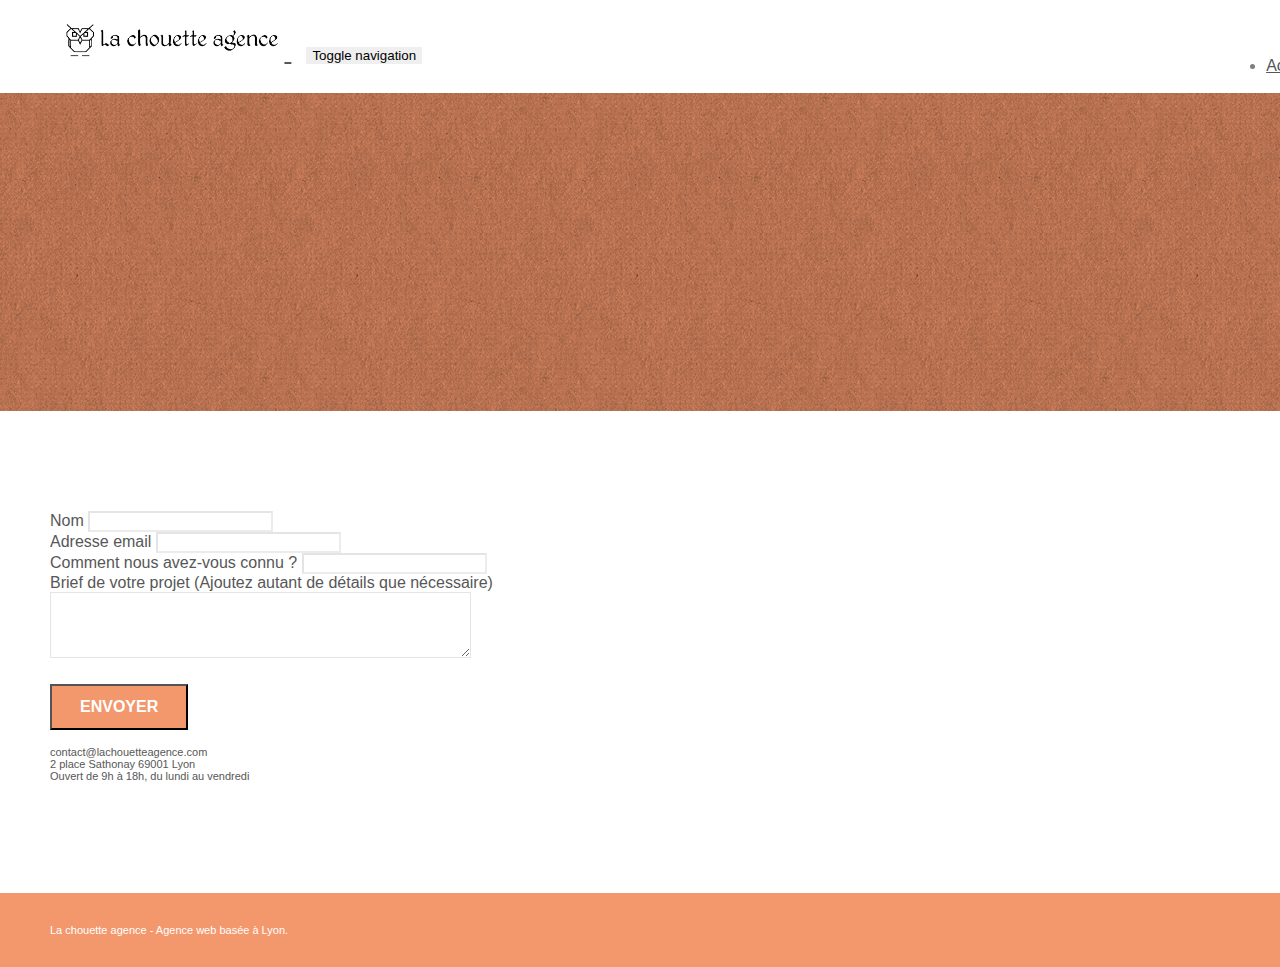
==== page2.html @ 65e597be "modification image dans style.css" ====
<!DOCTYPE html>
<html lang="fr">
  <head>
    <meta charset="utf-8" />
    <meta name="keywords" content="" />
    <meta
      name="description"
      content="Contactez la chouette agence, agence web à Lyon.
     Nous vous aiderons à améliorer votre présence sur Internet."
    />
    <meta
      name="viewport"
      content="width=device-width, initial-scale=1.0, viewport-fit=cover"
    />
    <link rel="shortcut icon" type="image/png" href="favicon.jpg" />

    <link rel="stylesheet" type="text/css" href="./css/bootstrap.min.css" />
    <link rel="stylesheet" type="text/css" href="style.css" />
    <link rel="stylesheet" type="text/css" href="./css/font-awesome.min.css" />
    <link rel="stylesheet" type="text/css" href="./css/et-line.min.css" />

    <script src="./js/jquery-2.1.0.min.js"></script>
    <script src="./js/bootstrap.min.js"></script>
    <script src="./js/blocs.min.js"></script>
    <script src="./js/jqBootstrapValidation.js"></script>
    <script src="./js/formHandler.js"></script>
    <title>Contact - La Chouette Agence - Lyon</title>

    <!-- Analytics -->

    <!-- Analytics END -->
  </head>
  <body>
    <!-- Principal conteneur -->
    <div class="page-container">
      <!-- bloc-0 -->
      <div class="bloc bgc-white l-bloc" id="bloc-0">
        <div class="container bloc-sm">
          <nav class="navbar row">
            <div class="navbar-header">
              <a class="navbar-brand" href="index.html">
                <picture>
                  <source
                    type="image/webp"
                    srcset="img/la-chouette-agence.webp" />
                  <source
                    type="image/png"
                    srcset="img/la-chouette-agence.png" />
                  <img
                    src="img/la-chouette-agence.png"
                    alt="Logo - la chouette agence "
                    height="40"
                /></picture>
              </a>
              <button
                id="nav-toggle"
                type="button"
                class="ui-navbar-toggle navbar-toggle"
                data-toggle="collapse"
                data-target=".navbar-1"
              >
                <span class="sr-only">Toggle navigation</span
                ><span class="icon-bar"></span><span class="icon-bar"></span
                ><span class="icon-bar"></span>
              </button>
            </div>
            <div class="collapse navbar-collapse navbar-1 special-dropdown-nav">
              <ul class="site-navigation nav navbar-nav">
                <li>
                  <a href="index.html">Accueil</a>
                </li>
                <li></li>
                <li>
                  <a href="page2.html">page2 &gt;</a>
                </li>
              </ul>
            </div>
          </nav>
        </div>
      </div>
      <!-- bloc-0 END -->

      <!-- bloc-6 -->
      <div
        class="
          bloc
          bg-dots-bg bg-repeat
          bgc-atomic-tangerine
          d-bloc
          bloc-bg-texture
          texture-paper
        "
        id="bloc-6"
      >
        <div class="container bloc-lg">
          <div class="row">
            <div class="col-sm-12">
              <h1 class="text-center hero-bloc-text tc-white">
                Parlons web design !
              </h1>
              <p class="text-center mg-lg tc-white tight-width-whitespace">
                Nous sommes ravis que vous souhaitiez collaborer avec notre
                agence.<br />
                Parlez-nous de votre projet en complétant le formulaire
                ci-dessous.
              </p>
            </div>
          </div>
        </div>
      </div>
      <!-- bloc-6 END -->

      <!-- bloc-7 -->
      <div class="bloc bgc-white l-bloc" id="bloc-7">
        <div class="container bloc-lg">
          <div class="row">
            <div class="col-sm-6">
              <form id="form_1" novalidate>
                <div class="form-group">
                  <label for="name"> Nom </label>
                  <input id="name" class="form-control" required />
                </div>
                <div class="form-group">
                  <label for="email"> Adresse email </label>
                  <input
                    id="email"
                    class="form-control"
                    type="email"
                    required
                  />
                </div>
                <div class="form-group">
                  <label for="input_504">
                    Comment nous avez-vous connu ?
                  </label>
                  <input
                    class="form-control"
                    type="email"
                    required
                    id="input_504"
                  />
                </div>
                <div class="form-group">
                  <label for="message">
                    Brief de votre projet (Ajoutez autant de détails que
                    nécessaire)<br /> </label
                  ><textarea
                    id="message"
                    class="form-control"
                    rows="4"
                    cols="50"
                    required
                  ></textarea>
                </div>
                <button
                  class="
                    bloc-button
                    btn btn-lg btn-block
                    cta-hero
                    btn-atomic-tangerine
                  "
                  type="submit"
                >
                  Envoyer
                </button>
              </form>
            </div>
            <div class="col-sm-6">
              <p>
                contact@lachouetteagence.com<br />2 place Sathonay 69001 Lyon<br />Ouvert
                de 9h à 18h, du lundi au vendredi<br />
              </p>
            </div>
          </div>
        </div>
      </div>
      <!-- bloc-7 END -->

      <!-- ScrollToTop Button -->
      <a
        href="#nav-toggle"
        class="bloc-button btn btn-d scrollToTop"
        onclick="scrollToTarget('1')"
        ><span class="fa fa-chevron-up"></span
      ></a>
      <!-- ScrollToTop Button END-->

      <!-- Footer - bloc-8 -->
      <div class="bloc bgc-atomic-tangerine d-bloc" id="bloc-8">
        <div class="container bloc-sm">
          <div class="row">
            <div class="col-sm-12">
              <p class="text-center white">
                La chouette agence - Agence web basée à Lyon.<br />
              </p>
              <div class="row row-no-gutters social">
                <div class="col-sm-3">
                  <div class="text-center">
                    <a class="social" href="index.html"
                      ><span class="fa fa-twitter icon-md"></span
                    ></a>
                  </div>
                </div>
                <div class="col-sm-3">
                  <div class="text-center">
                    <a class="social" href="index.html"
                      ><span class="fa fa-facebook icon-md"></span
                    ></a>
                  </div>
                </div>
                <div class="col-sm-3">
                  <div class="text-center">
                    <a class="social" href="index.html"
                      ><span class="fa fa-dribbble icon-md"></span
                    ></a>
                  </div>
                </div>
                <div class="col-sm-3">
                  <div class="text-center">
                    <a class="social" href="index.html"
                      ><span class="fa fa-instagram icon-md"></span
                    ></a>
                  </div>
                </div>
              </div>
            </div>
          </div>
        </div>
      </div>
      <!-- Footer - bloc-8 END -->
    </div>
    <!-- Principal conteneur END -->
  </body>
</html>
---- style.css ----
body {
    margin: 0;
    padding: 0;
    background: #FFF;
    overflow-x: hidden;
    -webkit-font-smoothing: antialiased;
    -moz-osx-font-smoothing: grayscale;
}

a,
button {
    transition: all .3s ease-in-out;
    outline: none!important;
}

a:hover {
    text-decoration: none;
    cursor: pointer;
}

#page-loading-blocs-notifaction {
    position: fixed;
    top: 0;
    bottom: 0;
    width: 100%;
    z-index: 100000;
    background: #FFFFFF url("img/pageload-spinner.gif") no-repeat center center;
}

.bloc {
    width: 100%;
    clear: both;
    background: 50% 50% no-repeat;
    padding: 0 50px;
    -webkit-background-size: cover;
    -moz-background-size: cover;
    -o-background-size: cover;
    background-size: cover;
    position: relative;
}

.bloc .container {
    padding-left: 0;
    padding-right: 0;
}

.bloc-lg {
    padding: 100px 50px;
}

.bloc-md {
    padding: 50px;
}

.bloc-sm {
    padding: 20px 50px;
}

.bg-center,
.bg-l-edge,
.bg-r-edge,
.bg-t-edge,
.bg-b-edge,
.bg-tl-edge,
.bg-bl-edge,
.bg-tr-edge,
.bg-br-edge,
.bg-repeat {
    -webkit-background-size: auto!important;
    -moz-background-size: auto!important;
    -o-background-size: auto!important;
    background-size: auto!important;
}

.bg-repeat {
    background: repeat;
}

.bg-t-edge {
    background: top no-repeat;
}

.bloc-bg-texture::before {
    content: "";
    background-size: 2px 2px;
    position: absolute;
    top: 0;
    bottom: 0;
    left: 0;
    right: 0;
}

.texture-paper::before {
    background: url("img/texture-paper.webp");
    background-size: 280px 280px;
}

.b-parallax {
    background-attachment: fixed;
}

.d-bloc {
    color: rgba(255, 255, 255, .7);
}

.d-bloc button:hover {
    color: rgba(255, 255, 255, .9);
}

.d-bloc .icon-round,
.d-bloc .icon-square,
.d-bloc .icon-rounded,
.d-bloc .icon-semi-rounded-a,
.d-bloc .icon-semi-rounded-b {
    border-color: rgba(255, 255, 255, .9);
}

.d-bloc .divider-h span {
    border-color: rgba(255, 255, 255, .2);
}

.d-bloc .a-btn,
.d-bloc .navbar a,
.d-bloc .navbar-brand,
.d-bloc a .icon-sm,
.d-bloc a .icon-md,
.d-bloc a .icon-lg,
.d-bloc a .icon-xl,
.d-bloc h1 a,
.d-bloc h2 a,
.d-bloc h3 a,
.d-bloc h4 a,
.d-bloc h5 a,
.d-bloc h6 a,
.d-bloc p a {
    color: rgba(255, 255, 255, .6);
}

.d-bloc .a-btn:hover,
.d-bloc .navbar a:hover,
.d-bloc .navbar-brand:hover,
.d-bloc a:hover .icon-sm,
.d-bloc a:hover .icon-md,
.d-bloc a:hover .icon-lg,
.d-bloc a:hover .icon-xl,
.d-bloc h1 a:hover,
.d-bloc h2 a:hover,
.d-bloc h3 a:hover,
.d-bloc h4 a:hover,
.d-bloc h5 a:hover,
.d-bloc h6 a:hover,
.d-bloc p a:hover {
    color: rgba(255, 255, 255, 1);
}

.d-bloc .navbar-toggle .icon-bar {
    background: rgba(255, 255, 255, 1);
}

.d-bloc .btn-wire,
.d-bloc .btn-wire:hover {
    color: rgba(255, 255, 255, 1);
    border-color: rgba(255, 255, 255, 1);
}

.d-bloc .panel {
    color: rgba(0, 0, 0, .5);
}

.d-bloc .panel button:hover {
    color: rgba(0, 0, 0, .7);
}

.d-bloc .panel icon {
    border-color: rgba(0, 0, 0, .7);
}

.d-bloc .panel .divider-h span {
    border-color: rgba(0, 0, 0, .1);
}

.d-bloc .panel .a-btn {
    color: rgba(0, 0, 0, .6);
}

.d-bloc .panel .a-btn:hover {
    color: rgba(0, 0, 0, 1);
}

.d-bloc .panel .btn-wire,
.d-bloc .panel .btn-wire:hover {
    color: rgba(0, 0, 0, .7);
    border-color: rgba(0, 0, 0, .3);
}

.d-bloc .panel,
.l-bloc {
    color: rgba(0, 0, 0, .5);
}

.d-bloc .panel button:hover,
.l-bloc button:hover {
    color: rgba(0, 0, 0, .7);
}

.l-bloc .icon-round,
.l-bloc .icon-square,
.l-bloc .icon-rounded,
.l-bloc .icon-semi-rounded-a,
.l-bloc .icon-semi-rounded-b {
    border-color: rgba(0, 0, 0, .7);
}

.d-bloc .panel .divider-h span,
.l-bloc .divider-h span {
    border-color: rgba(0, 0, 0, .1);
}

.d-bloc .panel .a-btn,
.l-bloc .a-btn,
.l-bloc .navbar a,
.l-bloc .navbar-brand,
.l-bloc a .icon-sm,
.l-bloc a .icon-md,
.l-bloc a .icon-lg,
.l-bloc a .icon-xl,
.l-bloc h1 a,
.l-bloc h2 a,
.l-bloc h3 a,
.l-bloc h4 a,
.l-bloc h5 a,
.l-bloc h6 a,
.l-bloc p a {
    color: rgba(0, 0, 0, .6);
}

.d-bloc .panel .a-btn:hover,
.l-bloc .a-btn:hover,
.l-bloc .navbar a:hover,
.l-bloc .navbar-brand:hover,
.l-bloc a:hover .icon-sm,
.l-bloc a:hover .icon-md,
.l-bloc a:hover .icon-lg,
.l-bloc a:hover .icon-xl,
.l-bloc h1 a:hover,
.l-bloc h2 a:hover,
.l-bloc h3 a:hover,
.l-bloc h4 a:hover,
.l-bloc h5 a:hover,
.l-bloc h6 a:hover,
.l-bloc p a:hover {
    color: rgba(0, 0, 0, 1);
}

.l-bloc .navbar-toggle .icon-bar {
    color: rgba(0, 0, 0, .6);
}

.d-bloc .panel .btn-wire,
.d-bloc .panel .btn-wire:hover,
.l-bloc .btn-wire,
.l-bloc .btn-wire:hover {
    color: rgba(0, 0, 0, .7);
    border-color: rgba(0, 0, 0, .3);
}

.voffset {
    margin-top: 30px;
}

.voffset-lg {
    margin-top: 80px;
}

.row-no-gutters {
    margin-right: 0;
    margin-left: 0;
}

.row.row-no-gutters > [class^="col-"],
.row.row-no-gutters > [class*=" col-"] {
    padding-right: 0;
    padding-left: 0;
}

#bloc-1-hero h1 {
    font-size: 32px;
}

.navbar {
    margin-bottom: 0;
    z-index: 1;
}

.navbar-brand {
    height: auto;
    padding: 3px 15px;
    font-size: 25px;
    font-weight: normal;
    font-weight: 600;
    line-height: 44px;
}

.navbar-brand img {
    max-height: 200px;
    margin: 0 5px 0 0;
    display: inline;
}

.navbar-brand img[src$=svg] {
    min-width: 100px;
}

.nav-center .navbar-brand img {
    margin: 0;
}

.navbar .nav {
    padding-top: 2px;
    margin-right: -16px;
    float: right;
    z-index: 1;
}

.nav > li {
    float: left;
    margin-top: 4px;
    font-size: 16px;
}

.navbar-nav .open .dropdown-menu > li > a {
    text-align: inherit;
}

.nav > li a:hover,
.nav > li a:focus {
    background: transparent;
}

.navbar-toggle {
    margin: 10px 10px 0 0;
    border: 0px;
}

.navbar-toggle:hover {
    background: transparent!important;
}

.navbar-toggle .icon-bar {
    background-color: rgba(0, 0, 0, .5);
    width: 26px;
}

.nav-invert .navbar .nav {
    float: left;
}

.nav-invert .navbar-header,
.nav-invert .navbar-brand {
    float: right;
    position: relative;
    z-index: 2;
}

@media (min-width: 768px) {
    .site-navigation {
        position: absolute;
        top: 50%;
        right: 20px;
        transform: translate(0, -50%);
        -webkit-transform: translateY(-50%);
    }
    .nav > li .dropdown-menu a,
    .nav > li .dropdown-menu a:hover {
        color: #484848;
    }
    .nav-invert .site-navigation {
        left: 0;
        right: 0;
    }
    .nav-center {
        text-align: center;
    }
    .nav-center .navbar-header {
        width: 100%;
    }
    .nav-center .navbar-header,
    .nav-center .navbar-brand,
    .nav-center .nav > li {
        float: none;
        display: inline-block;
    }
    .nav-center .site-navigation {
        position: relative;
        width: 100%;
        right: 0;
        margin-right: 0px;
        margin-top: 20px;
    }
    .nav-center.mini-nav .navbar-toggle {
        float: none;
        margin: 10px auto 0;
    }
}

.nav > li > .dropdown a {
    background: none!important;
    display: block;
    padding: 14px 15px;
}

nav .caret {
    margin: 0 5px;
}

.dropdown-menu .dropdown-menu {
    top: -8px;
    left: 100%;
}

.dropdown-menu .dropmenu-flow-right {
    top: 100%;
    left: 0;
    margin-left: -1px;
    border-top-left-radius: 0;
    border-top-right-radius: 0;
}

.dropdown-menu .dropdown span {
    border: 4px solid black;
    border-top-color: transparent;
    border-right-color: transparent;
    border-bottom-color: transparent;
    margin: 6px -5px 0 0!important;
    float: right;
}

.mg-md {
    margin-top: 10px;
    margin-bottom: 20px;
}

.mg-lg {
    margin-top: 10px;
    margin-bottom: 40px;
}

.btn {
    margin: 0 5px 5px 0;
}

.btn.pull-right {
    margin: 0 0 5px 5px;
}

.btn-d,
.btn-d:hover,
.btn-d:focus {
    color: #FFF;
    background: rgba(0, 0, 0, .3);
}

button {
    outline: none!important;
}

.btn-rd {
    border-radius: 40px;
}

.btn-clean {
    border: 1px solid rgba(0, 0, 0, .08);
    border-bottom-color: rgba(0, 0, 0, .1);
    text-shadow: 0 1px 0 rgba(0, 0, 1, .1);
    box-shadow: 0 1px 3px rgba(0, 0, 1, .25), inset 0 1px 0 0 rgba(255, 255, 255, .15);
}

.icon-md {
    font-size: 30px!important;
}

.icon-lg {
    font-size: 60px!important;
}

.sm-shadow {
    text-shadow: 0 1px 2px rgba(0, 0, 0, .3);
}

.panel-sq,
.panel-sq .panel-heading,
.panel-sq .panel-footer {
    border-radius: 0;
}

.panel-rd {
    border-radius: 30px;
}

.panel-rd .panel-heading {
    border-radius: 29px 29px 0 0;
}

.panel-rd .panel-footer {
    border-radius: 0 0 29px 29px;
}

.form-control {
    border-color: rgba(0, 0, 0, .1);
    box-shadow: none;
}

.scrollToTop {
    width: 40px;
    height: 40px;
    position: fixed;
    bottom: 20px;
    right: 20px;
    opacity: 0;
    z-index: 500;
    transition: all .3s ease-in-out;
}

.scrollToTop span {
    margin-top: 6px;
}

.showScrollTop {
    font-size: 14px;
    opacity: 1;
}

a[data-lightbox] {
    position: relative;
    display: block;
    text-align: center;
}

a[data-lightbox]:hover::before {
    content: "+";
    font-family: "HelveticaNeue-Light", "Helvetica Neue Light", "Helvetica Neue", Helvetica, Arial;
    font-size: 32px;
    width: 50px;
    height: 50px;
    margin-left: -25px;
    border-radius: 50%;
    background: rgba(0, 0, 0, .6);
    color: #FFF;
    font-weight: 100;
    z-index: 1;
    position: absolute;
    top: 50%;
    transform: translateY(-50%);
    -webkit-transform: translateY(-50%);
}

a[data-lightbox]:hover img {
    opacity: 0.6;
    -webkit-animation-fill-mode: none;
    animation-fill-mode: none;
}

#lightbox-modal {
    display: flex;
    align-items: center;
}

#lightbox-modal .modal-dialog {
    width: 90%;
    max-width: 900px;
    margin: 0 auto 0;
}

#lightbox-modal .modal-dialog img {
    max-height: 90vh;
    margin: 0 auto;
}

.lightbox-caption {
    padding: 20px;
    color: #FFF;
    background: rgba(0, 0, 0, .5);
    position: absolute;
    left: 15px;
    right: 15px;
    bottom: 5px;
}

.close-lightbox {
    color: #FFF;
    font-size: 30px;
    position: absolute;
    top: 20px;
    right: 20px;
    z-index: 20;
    background: rgba(0, 0, 0, .5);
    border: none;
    line-height: 30px;
    padding: 0 9px 5px;
    opacity: 0.3;
}

.close-lightbox:hover,
.next-lightbox:hover,
.prev-lightbox:hover {
    opacity: 1.0;
    color: #FFF;
}

.next-lightbox,
.prev-lightbox {
    font-size: 20px;
    color: rgba(255, 255, 255, .9);
    background: rgba(0, 0, 0, .5);
    transition: all .2s ease-in-out;
    position: absolute;
    top: 45%;
    z-index: 1;
    opacity: 0.4;
}

.next-lightbox {
    padding: 6px 8px 1px 13px;
    right: 25px;
}

.prev-lightbox {
    padding: 6px 13px 1px 10px;
    left: 25px;
}

.snapshot-lb .modal-body {
    padding-bottom: 45px;
}

.snapshot-lb .lightbox-caption {
    padding: 0;
    color: rgba(0, 0, 0, .5);
    background: none;
}

h1,
h2,
h3,
h4,
h5,
h6,
p,
label,
.btn,
a {
    font-family: "helvetica";
    font-weight: 400;
    color: #575757!important;
}

.container {
    max-width: 1000px;
}

.hero-bloc-text {
    font-size: 38px;
}

.hero-bloc-text-sub {
    font-size: 36px;
}

.statement-bloc-text {
    line-height: 26px;
    font-style: italic;
    font-size: 20px;
    text-align: center;
    font-weight: lighter;
    max-width: 520px;
    margin: auto auto auto auto;
}

p {
    font-size: 11px;
}

.tight-width-whitespace {
    max-width: 600px;
    margin: auto auto auto auto;
}

.h1 {
    font-size: 20px;
    font-family: "Open Sans";
}

.cta-hero {
    margin-top: 22px;
    color: #FFFFFF!important;
    text-transform: uppercase;
    padding: 12px 28px 12px 28px;
    font-size: 16px;
    font-weight: 700;
}

.social {
    max-width: 400px;
    margin: auto auto auto auto;
}

h2 {
    font-size: 22px;
    line-height: 1.4em;
}

h3 {
    font-size: 15px;
    text-transform: uppercase;
    font-weight: 700;
    color: #333333!important;
}

.med-width-whitespace {
    max-width: 800px;
    margin: auto auto auto auto;
    box-shadow: 0px 0px 0px #000000;
}

h1 {
    color: #333333!important;
}

h4 {
    color: #333333!important;
}

.icons {
    margin-bottom: 14px;
    margin-top: 24px;
}

.white {
    color: #FFFFFF!important;
}

.portfolio-thumb {
    margin-bottom: 24px;
}

.portfolio-row {
    margin-bottom: 44px;
    margin-top: 50px;
}

.avatar {
    box-shadow: 0px 4px 9px rgba(0, 0, 0, 0.3);
}

.black-background {
    background-color: rgba(165, 147, 99, 0.7);
    padding: 40px 40px 40px 40px;
}

.bold-link {
    font-weight: 900;
    text-decoration: underline!important;
}

.bgc-white {
    background-color: #FFFFFF;
}

.bgc-dark-slate-blue {
    background-color: #364577;
}

.bgc-atomic-tangerine {
    background-color: #F3976C;
}

.tc-white {
    color: #F3976C!important;
}

.btn-atomic-tangerine {
    background: #F3976C;
    color: #FFFFFF!important;
}

.btn-atomic-tangerine:hover {
    background: #c27956!important;
    color: #FFFFFF!important;
}

.ltc-white {
    color: #FFFFFF!important;
}

.ltc-white:hover {
    color: #cccccc!important;
}

.ltc-atomic-tangerine {
    color: #F3976C!important;
}

.ltc-atomic-tangerine:hover {
    color: #c27956!important;
}

.icon-dark-slate-blue {
    color: #364577!important;
    border-color: #364577!important;
}

.bg-dots-bg {
    background-image: url("img/dots-bg.webp");
}

.bg-lines-h2-bg {
    background-image: url("img/lines-h2-bg.webp");
}

.bg-banniere {
    background-image: url("img/la-chouette-agence-banniere.webp");
}

.bg-presentation {
    background-image: url("img/image-de-presentation.webp");
}

@media (max-width: 1024px) {
    .bloc {
        padding-left: 20px;
        padding-right: 20px;
    }
    .bloc.full-width-bloc,
    .bloc-tile-2.full-width-bloc .container,
    .bloc-tile-3.full-width-bloc .container,
    .bloc-tile-4.full-width-bloc .container {
        padding-left: 0;
        padding-right: 0;
    }
}

@media (max-width: 992px) and (min-width: 768px) {
    .navbar .nav {
        max-width: 80%
    }
    .nav-center.navbar .nav {
        max-width: 100%
    }
}

@media only screen and (min-device-width: 768px) and (max-device-width: 1024px) and (orientation: landscape) {
    .b-parallax {
        background-attachment: scroll;
    }
}

@media only screen and (min-device-width: 1024px) and (max-device-width: 1366px) and (-webkit-min-device-pixel-ratio: 1.5) {
    .b-parallax {
        background-attachment: scroll;
    }
}

@media (max-width: 991px) {
    .container {
        width: 100%;
    }
    .b-parallax {
        background-attachment: scroll;
    }
    .page-container,
    #hero-bloc {
        overflow-x: hidden;
        position: relative;
    }
    .bloc {
        padding-left: constant(safe-area-inset-left);
        padding-right: constant(safe-area-inset-right);
    }
    .bloc-group,
    .bloc-group .bloc {
        display: block;
        width: 100%;
    }
    .bloc-fill-screen .fill-bloc-top-edge,
    .bloc-fill-screen .fill-bloc-bottom-edge {
        padding: 0 20px;
        padding-left: constant(safe-area-inset-left);
        padding-right: constant(safe-area-inset-right);
    }
}

@media (max-width: 767px) {
    .page-container {
        overflow-x: hidden;
        position: relative;
    }
    h1,
    h2,
    h3,
    h4,
    h5,
    h6,
    p,
    #disqus_thread {
        padding-left: 10px!important;
        padding-right: 10px!important;
    }
    .b-parallax {
        background-attachment: scroll;
    }
    .navbar .nav {
        padding-top: 0;
        border-top: 1px solid rgba(0, 0, 0, .2);
        float: none!important;
    }
    .navbar.row {
        margin-left: 0;
        margin-right: 0;
    }
    .site-navigation {
        position: inherit;
        transform: none;
        -webkit-transform: none;
        -ms-transform: none;
    }
    .nav > li {
        margin-top: 0;
        border-bottom: 1px solid rgba(0, 0, 0, .1);
        background: rgba(0, 0, 0, .05);
        text-align: left;
        padding-left: 15px;
        width: 100%;
    }
    .nav > li:hover {
        background: rgba(0, 0, 0, .08);
    }
    .dropdown .dropdown a .caret {
        float: none;
        margin: 5px 0 0 10px!important;
        border: 4px solid black;
        border-bottom-color: transparent;
        border-right-color: transparent;
        border-left-color: transparent;
    }
    #hero-bloc .navbar .nav {
        background: rgba(0, 0, 0, .8);
    }
    #hero-bloc .navbar .nav a {
        color: rgba(255, 255, 255, .6);
    }
    .hero {
        padding: 50px 0;
    }
    .hero-nav {
        left: -1px;
        right: -1px;
    }
    .navbar-collapse {
        padding: 0;
        overflow-x: hidden;
        -webkit-box-shadow: none;
        box-shadow: none;
    }
    .navbar-brand img {
        max-height: 40px;
        width: auto;
    }
    .nav-invert .navbar-header {
        float: none;
        width: 100%;
    }
    .nav-invert .navbar-toggle {
        float: left;
        margin-left: 10px;
    }
    .bloc {
        padding-left: 0;
        padding-right: 0;
    }
    .bloc-xxl,
    .bloc-xl,
    .bloc-lg {
        padding: 40px 0;
    }
    .bloc-sm,
    .bloc-md {
        padding-left: 0;
        padding-right: 0;
    }
    .bloc-tile-2 .container,
    .bloc-tile-3 .container,
    .bloc-tile-4 .container,
    .bloc-fill-screen .fill-bloc-top-edge,
    .bloc-fill-screen .fill-bloc-bottom-edge {
        padding-left: 0;
        padding-right: 0;
    }
    .a-block {
        padding: 0 10px;
    }
    .btn-dwn {
        display: none;
    }
    .voffset {
        margin-top: 5px;
    }
    .voffset-md {
        margin-top: 20px;
    }
    .voffset-lg {
        margin-top: 30px;
    }
    form {
        padding: 5px;
    }
    .close-lightbox {
        display: inline-block;
    }
    .blocsapp-device-iphone5 {
        background-size: 216px 425px;
        padding-top: 60px;
        width: 216px;
        height: 425px;
    }
    .blocsapp-device-iphone5 img {
        width: 180px;
        height: 320px;
    }
}

@media (max-width: 400px) {
    .bloc {
        padding-left: 0;
        padding-right: 0;
    }
}

@media (max-width: 767px) {
    .bloc-mob-center-text {
        text-align: center;
    }
}
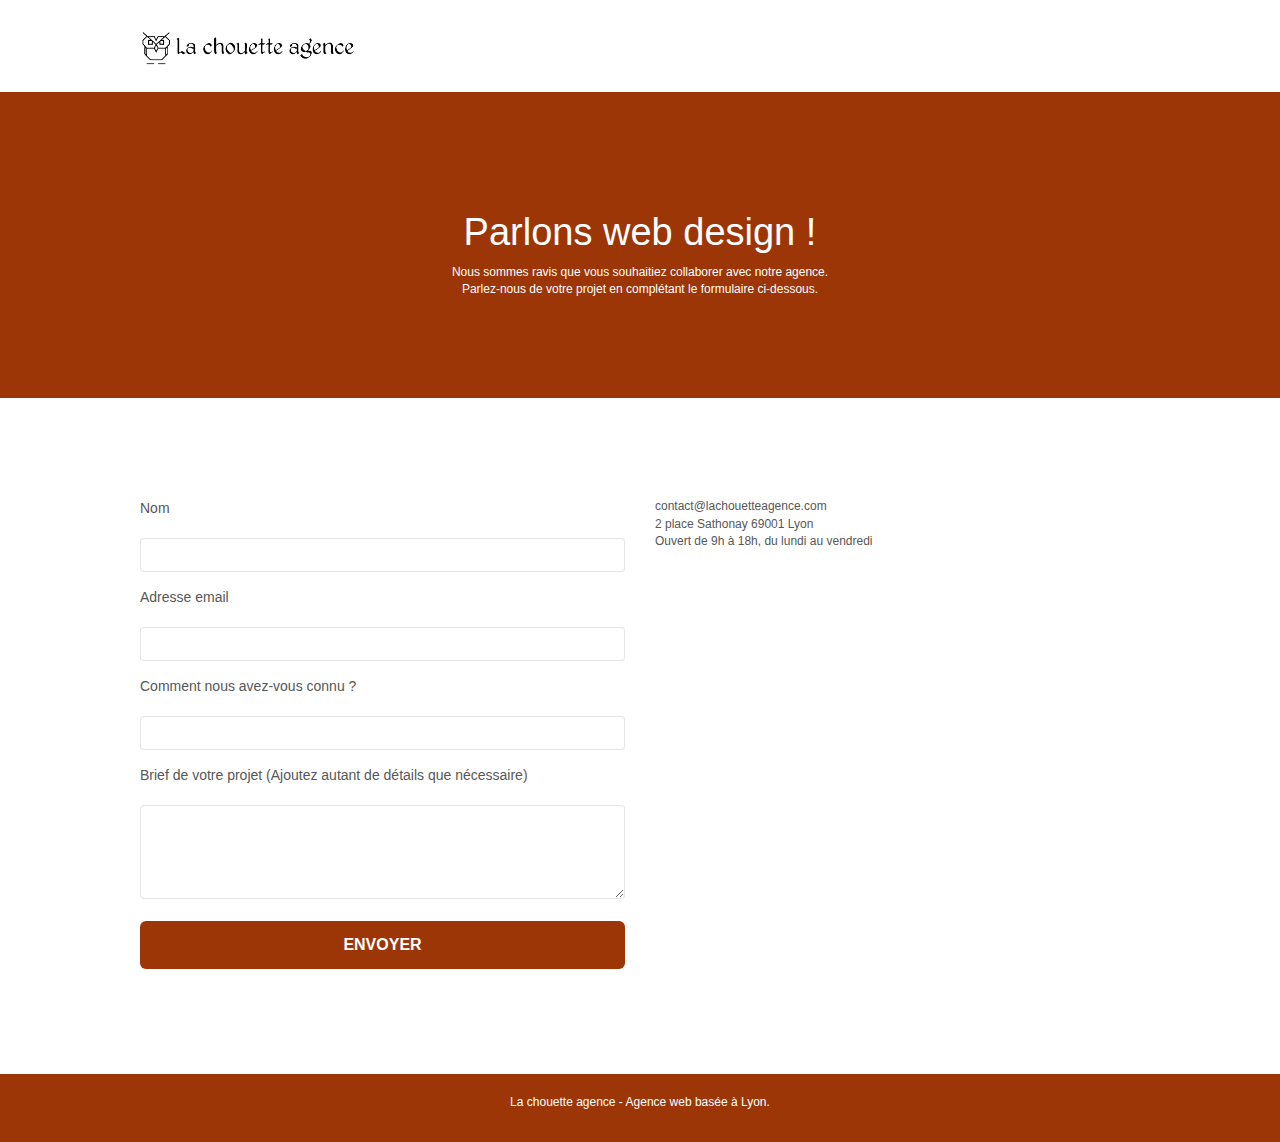
==== commit f809ee89: "suppression de l'extension.min, modification des aria-label" ====
--- a/page2.html
+++ b/page2.html
@@ -14,14 +14,13 @@
     />
     <link rel="shortcut icon" type="image/png" href="favicon.jpg" />
 
-    <link rel="stylesheet" type="text/css" href="./css/bootstrap.min.css" />
+    <link rel="stylesheet" type="text/css" href="./css/bootstrap.css" />
     <link rel="stylesheet" type="text/css" href="style.css" />
-    <link rel="stylesheet" type="text/css" href="./css/font-awesome.min.css" />
-    <link rel="stylesheet" type="text/css" href="./css/et-line.min.css" />
-
-    <script src="./js/jquery-2.1.0.min.js"></script>
-    <script src="./js/bootstrap.min.js"></script>
-    <script src="./js/blocs.min.js"></script>
+    <link rel="stylesheet" type="text/css" href="./css/font-awesome.css" />
+    <link rel="stylesheet" type="text/css" href="./css/et-line.css" />
+    <script src="./js/jquery-2.1.0.js"></script>
+    <script src="./js/bootstrap.js"></script>
+    <script src="./js/blocs.js"></script>
     <script src="./js/jqBootstrapValidation.js"></script>
     <script src="./js/formHandler.js"></script>
     <title>Contact - La Chouette Agence - Lyon</title>
@@ -52,28 +51,6 @@
                     height="40"
                 /></picture>
               </a>
-              <button
-                id="nav-toggle"
-                type="button"
-                class="ui-navbar-toggle navbar-toggle"
-                data-toggle="collapse"
-                data-target=".navbar-1"
-              >
-                <span class="sr-only">Toggle navigation</span
-                ><span class="icon-bar"></span><span class="icon-bar"></span
-                ><span class="icon-bar"></span>
-              </button>
-            </div>
-            <div class="collapse navbar-collapse navbar-1 special-dropdown-nav">
-              <ul class="site-navigation nav navbar-nav">
-                <li>
-                  <a href="index.html">Accueil</a>
-                </li>
-                <li></li>
-                <li>
-                  <a href="page2.html">page2 &gt;</a>
-                </li>
-              </ul>
             </div>
           </nav>
         </div>
@@ -160,6 +137,7 @@
                     btn-atomic-tangerine
                   "
                   type="submit"
+                  aria-label="envoyer"
                 >
                   Envoyer
                 </button>
@@ -177,10 +155,7 @@
       <!-- bloc-7 END -->
 
       <!-- ScrollToTop Button -->
-      <a
-        href="#nav-toggle"
-        class="bloc-button btn btn-d scrollToTop"
-        onclick="scrollToTarget('1')"
+      <a class="bloc-button btn btn-d scrollToTop" onclick="scrollToTarget('1')"
         ><span class="fa fa-chevron-up"></span
       ></a>
       <!-- ScrollToTop Button END-->
@@ -196,29 +171,29 @@
               <div class="row row-no-gutters social">
                 <div class="col-sm-3">
                   <div class="text-center">
-                    <a class="social" href="index.html"
+                    <a class="social" href="https://twitter.com/"
                       ><span class="fa fa-twitter icon-md"></span
+                   aria-label="lien vers le réseau social twitter" ></a>
+                  </div>
+                </div>
+                <div class="col-sm-3">
+                  <div class="text-center">
+                    <a class="social" href="https://fr-fr.facebook.com/"
+                     aria-label="lien vers le réseau social facebook" ><span class="fa fa-facebook icon-md"></span
                     ></a>
                   </div>
                 </div>
                 <div class="col-sm-3">
                   <div class="text-center">
-                    <a class="social" href="index.html"
-                      ><span class="fa fa-facebook icon-md"></span
-                    ></a>
-                  </div>
-                </div>
-                <div class="col-sm-3">
-                  <div class="text-center">
-                    <a class="social" href="index.html"
-                      ><span class="fa fa-dribbble icon-md"></span
-                    ></a>
-                  </div>
-                </div>
-                <div class="col-sm-3">
-                  <div class="text-center">
-                    <a class="social" href="index.html"
-                      ><span class="fa fa-instagram icon-md"></span
+                    <a class="social" href="https://dribbble.com/"
+                     aria-label="lien vers le site de web design dribble" ><span class="fa fa-dribbble icon-md"></span
+                    lien></a>
+                  </div>
+                </div>
+                <div class="col-sm-3">
+                  <div class="text-center">
+                    <a class="social" href="https://www.instagram.com/"
+                     aria-label="lien vers le réseau social intagram" ><span class="fa fa-instagram icon-md"></span
                     ></a>
                   </div>
                 </div>
--- a/style.css
+++ b/style.css
@@ -1,59 +1,59 @@
 body {
-    margin: 0;
-    padding: 0;
-    background: #FFF;
-    overflow-x: hidden;
-    -webkit-font-smoothing: antialiased;
-    -moz-osx-font-smoothing: grayscale;
+  margin: 0;
+  padding: 0;
+  background: #fff;
+  overflow-x: hidden;
+  -webkit-font-smoothing: antialiased;
+  -moz-osx-font-smoothing: grayscale;
 }
 
 a,
 button {
-    transition: all .3s ease-in-out;
-    outline: none!important;
+  transition: all 0.3s ease-in-out;
+  outline: none !important;
 }
 
 a:hover {
-    text-decoration: none;
-    cursor: pointer;
+  text-decoration: none;
+  cursor: pointer;
 }
 
 #page-loading-blocs-notifaction {
-    position: fixed;
-    top: 0;
-    bottom: 0;
-    width: 100%;
-    z-index: 100000;
-    background: #FFFFFF url("img/pageload-spinner.gif") no-repeat center center;
+  position: fixed;
+  top: 0;
+  bottom: 0;
+  width: 100%;
+  z-index: 100000;
+  background: #ffffff url("img/pageload-spinner.gif") no-repeat center center;
 }
 
 .bloc {
-    width: 100%;
-    clear: both;
-    background: 50% 50% no-repeat;
-    padding: 0 50px;
-    -webkit-background-size: cover;
-    -moz-background-size: cover;
-    -o-background-size: cover;
-    background-size: cover;
-    position: relative;
+  width: 100%;
+  clear: both;
+  background: 50% 50% no-repeat;
+  padding: 0 50px;
+  -webkit-background-size: cover;
+  -moz-background-size: cover;
+  -o-background-size: cover;
+  background-size: cover;
+  position: relative;
 }
 
 .bloc .container {
-    padding-left: 0;
-    padding-right: 0;
+  padding-left: 0;
+  padding-right: 0;
 }
 
 .bloc-lg {
-    padding: 100px 50px;
+  padding: 100px 50px;
 }
 
 .bloc-md {
-    padding: 50px;
+  padding: 50px;
 }
 
 .bloc-sm {
-    padding: 20px 50px;
+  padding: 20px 50px;
 }
 
 .bg-center,
@@ -66,45 +66,40 @@
 .bg-tr-edge,
 .bg-br-edge,
 .bg-repeat {
-    -webkit-background-size: auto!important;
-    -moz-background-size: auto!important;
-    -o-background-size: auto!important;
-    background-size: auto!important;
+  -webkit-background-size: auto !important;
+  -moz-background-size: auto !important;
+  -o-background-size: auto !important;
+  background-size: auto !important;
 }
 
 .bg-repeat {
-    background: repeat;
+  background: repeat;
 }
 
 .bg-t-edge {
-    background: top no-repeat;
+  background: top no-repeat;
 }
 
 .bloc-bg-texture::before {
-    content: "";
-    background-size: 2px 2px;
-    position: absolute;
-    top: 0;
-    bottom: 0;
-    left: 0;
-    right: 0;
-}
-
-.texture-paper::before {
-    background: url("img/texture-paper.webp");
-    background-size: 280px 280px;
+  content: "";
+  background-size: 2px 2px;
+  position: absolute;
+  top: 0;
+  bottom: 0;
+  left: 0;
+  right: 0;
 }
 
 .b-parallax {
-    background-attachment: fixed;
+  background-attachment: fixed;
 }
 
 .d-bloc {
-    color: rgba(255, 255, 255, .7);
+  color: rgba(255, 255, 255, 0.7);
 }
 
 .d-bloc button:hover {
-    color: rgba(255, 255, 255, .9);
+  color: rgba(255, 255, 255, 0.9);
 }
 
 .d-bloc .icon-round,
@@ -112,11 +107,11 @@
 .d-bloc .icon-rounded,
 .d-bloc .icon-semi-rounded-a,
 .d-bloc .icon-semi-rounded-b {
-    border-color: rgba(255, 255, 255, .9);
+  border-color: rgba(255, 255, 255, 0.9);
 }
 
 .d-bloc .divider-h span {
-    border-color: rgba(255, 255, 255, .2);
+  border-color: rgba(255, 255, 255, 0.2);
 }
 
 .d-bloc .a-btn,
@@ -133,7 +128,7 @@
 .d-bloc h5 a,
 .d-bloc h6 a,
 .d-bloc p a {
-    color: rgba(255, 255, 255, .6);
+  color: rgba(255, 255, 255, 0.6);
 }
 
 .d-bloc .a-btn:hover,
@@ -150,57 +145,57 @@
 .d-bloc h5 a:hover,
 .d-bloc h6 a:hover,
 .d-bloc p a:hover {
-    color: rgba(255, 255, 255, 1);
+  color: rgba(255, 255, 255, 1);
 }
 
 .d-bloc .navbar-toggle .icon-bar {
-    background: rgba(255, 255, 255, 1);
+  background: rgba(255, 255, 255, 1);
 }
 
 .d-bloc .btn-wire,
 .d-bloc .btn-wire:hover {
-    color: rgba(255, 255, 255, 1);
-    border-color: rgba(255, 255, 255, 1);
+  color: rgba(255, 255, 255, 1);
+  border-color: rgba(255, 255, 255, 1);
 }
 
 .d-bloc .panel {
-    color: rgba(0, 0, 0, .5);
+  color: rgba(0, 0, 0, 0.5);
 }
 
 .d-bloc .panel button:hover {
-    color: rgba(0, 0, 0, .7);
+  color: rgba(0, 0, 0, 0.7);
 }
 
 .d-bloc .panel icon {
-    border-color: rgba(0, 0, 0, .7);
+  border-color: rgba(0, 0, 0, 0.7);
 }
 
 .d-bloc .panel .divider-h span {
-    border-color: rgba(0, 0, 0, .1);
+  border-color: rgba(0, 0, 0, 0.1);
 }
 
 .d-bloc .panel .a-btn {
-    color: rgba(0, 0, 0, .6);
+  color: rgba(0, 0, 0, 0.6);
 }
 
 .d-bloc .panel .a-btn:hover {
-    color: rgba(0, 0, 0, 1);
+  color: rgba(0, 0, 0, 1);
 }
 
 .d-bloc .panel .btn-wire,
 .d-bloc .panel .btn-wire:hover {
-    color: rgba(0, 0, 0, .7);
-    border-color: rgba(0, 0, 0, .3);
+  color: rgba(0, 0, 0, 0.7);
+  border-color: rgba(0, 0, 0, 0.3);
 }
 
 .d-bloc .panel,
 .l-bloc {
-    color: rgba(0, 0, 0, .5);
+  color: rgba(0, 0, 0, 0.5);
 }
 
 .d-bloc .panel button:hover,
 .l-bloc button:hover {
-    color: rgba(0, 0, 0, .7);
+  color: rgba(0, 0, 0, 0.7);
 }
 
 .l-bloc .icon-round,
@@ -208,12 +203,12 @@
 .l-bloc .icon-rounded,
 .l-bloc .icon-semi-rounded-a,
 .l-bloc .icon-semi-rounded-b {
-    border-color: rgba(0, 0, 0, .7);
+  border-color: rgba(0, 0, 0, 0.7);
 }
 
 .d-bloc .panel .divider-h span,
 .l-bloc .divider-h span {
-    border-color: rgba(0, 0, 0, .1);
+  border-color: rgba(0, 0, 0, 0.1);
 }
 
 .d-bloc .panel .a-btn,
@@ -231,7 +226,7 @@
 .l-bloc h5 a,
 .l-bloc h6 a,
 .l-bloc p a {
-    color: rgba(0, 0, 0, .6);
+  color: rgba(0, 0, 0, 0.6);
 }
 
 .d-bloc .panel .a-btn:hover,
@@ -249,394 +244,398 @@
 .l-bloc h5 a:hover,
 .l-bloc h6 a:hover,
 .l-bloc p a:hover {
-    color: rgba(0, 0, 0, 1);
+  color: rgba(0, 0, 0, 1);
 }
 
 .l-bloc .navbar-toggle .icon-bar {
-    color: rgba(0, 0, 0, .6);
+  color: rgba(0, 0, 0, 0.6);
 }
 
 .d-bloc .panel .btn-wire,
 .d-bloc .panel .btn-wire:hover,
 .l-bloc .btn-wire,
 .l-bloc .btn-wire:hover {
-    color: rgba(0, 0, 0, .7);
-    border-color: rgba(0, 0, 0, .3);
+  color: rgba(0, 0, 0, 0.7);
+  border-color: rgba(0, 0, 0, 0.3);
 }
 
 .voffset {
-    margin-top: 30px;
+  margin-top: 30px;
 }
 
 .voffset-lg {
-    margin-top: 80px;
+  margin-top: 80px;
 }
 
 .row-no-gutters {
-    margin-right: 0;
-    margin-left: 0;
+  margin-right: 0;
+  margin-left: 0;
 }
 
 .row.row-no-gutters > [class^="col-"],
 .row.row-no-gutters > [class*=" col-"] {
-    padding-right: 0;
-    padding-left: 0;
+  padding-right: 0;
+  padding-left: 0;
 }
 
 #bloc-1-hero h1 {
-    font-size: 32px;
+  font-size: 32px;
 }
 
 .navbar {
-    margin-bottom: 0;
-    z-index: 1;
+  margin-bottom: 0;
+  z-index: 1;
 }
 
 .navbar-brand {
-    height: auto;
-    padding: 3px 15px;
-    font-size: 25px;
-    font-weight: normal;
-    font-weight: 600;
-    line-height: 44px;
+  height: auto;
+  padding: 3px 15px;
+  font-size: 25px;
+  font-weight: normal;
+  font-weight: 600;
+  line-height: 44px;
 }
 
 .navbar-brand img {
-    max-height: 200px;
-    margin: 0 5px 0 0;
-    display: inline;
-}
-
-.navbar-brand img[src$=svg] {
-    min-width: 100px;
+  max-height: 200px;
+  margin: 0 5px 0 0;
+  display: inline;
+}
+
+.navbar-brand img[src$="svg"] {
+  min-width: 100px;
 }
 
 .nav-center .navbar-brand img {
-    margin: 0;
+  margin: 0;
 }
 
 .navbar .nav {
-    padding-top: 2px;
-    margin-right: -16px;
-    float: right;
-    z-index: 1;
+  padding-top: 2px;
+  margin-right: -16px;
+  float: right;
+  z-index: 1;
 }
 
 .nav > li {
-    float: left;
-    margin-top: 4px;
-    font-size: 16px;
+  float: left;
+  margin-top: 4px;
+  font-size: 16px;
 }
 
 .navbar-nav .open .dropdown-menu > li > a {
-    text-align: inherit;
+  text-align: inherit;
 }
 
 .nav > li a:hover,
 .nav > li a:focus {
-    background: transparent;
+  background: transparent;
 }
 
 .navbar-toggle {
-    margin: 10px 10px 0 0;
-    border: 0px;
+  margin: 10px 10px 0 0;
+  border: 0px;
 }
 
 .navbar-toggle:hover {
-    background: transparent!important;
+  background: transparent !important;
 }
 
 .navbar-toggle .icon-bar {
-    background-color: rgba(0, 0, 0, .5);
-    width: 26px;
+  background-color: rgba(0, 0, 0, 0.5);
+  width: 26px;
 }
 
 .nav-invert .navbar .nav {
-    float: left;
+  float: left;
 }
 
 .nav-invert .navbar-header,
 .nav-invert .navbar-brand {
-    float: right;
+  float: right;
+  position: relative;
+  z-index: 2;
+}
+
+@media (min-width: 768px) {
+  .site-navigation {
+    position: absolute;
+    top: 50%;
+    right: 20px;
+    transform: translate(0, -50%);
+    -webkit-transform: translateY(-50%);
+  }
+  .nav > li .dropdown-menu a,
+  .nav > li .dropdown-menu a:hover {
+    color: #484848;
+  }
+  .nav-invert .site-navigation {
+    left: 0;
+    right: 0;
+  }
+  .nav-center {
+    text-align: center;
+  }
+  .nav-center .navbar-header {
+    width: 100%;
+  }
+  .nav-center .navbar-header,
+  .nav-center .navbar-brand,
+  .nav-center .nav > li {
+    float: none;
+    display: inline-block;
+  }
+  .nav-center .site-navigation {
     position: relative;
-    z-index: 2;
-}
-
-@media (min-width: 768px) {
-    .site-navigation {
-        position: absolute;
-        top: 50%;
-        right: 20px;
-        transform: translate(0, -50%);
-        -webkit-transform: translateY(-50%);
-    }
-    .nav > li .dropdown-menu a,
-    .nav > li .dropdown-menu a:hover {
-        color: #484848;
-    }
-    .nav-invert .site-navigation {
-        left: 0;
-        right: 0;
-    }
-    .nav-center {
-        text-align: center;
-    }
-    .nav-center .navbar-header {
-        width: 100%;
-    }
-    .nav-center .navbar-header,
-    .nav-center .navbar-brand,
-    .nav-center .nav > li {
-        float: none;
-        display: inline-block;
-    }
-    .nav-center .site-navigation {
-        position: relative;
-        width: 100%;
-        right: 0;
-        margin-right: 0px;
-        margin-top: 20px;
-    }
-    .nav-center.mini-nav .navbar-toggle {
-        float: none;
-        margin: 10px auto 0;
-    }
+    width: 100%;
+    right: 0;
+    margin-right: 0px;
+    margin-top: 20px;
+  }
+  .nav-center.mini-nav .navbar-toggle {
+    float: none;
+    margin: 10px auto 0;
+  }
 }
 
 .nav > li > .dropdown a {
-    background: none!important;
-    display: block;
-    padding: 14px 15px;
+  background: none !important;
+  display: block;
+  padding: 14px 15px;
 }
 
 nav .caret {
-    margin: 0 5px;
+  margin: 0 5px;
 }
 
 .dropdown-menu .dropdown-menu {
-    top: -8px;
-    left: 100%;
+  top: -8px;
+  left: 100%;
 }
 
 .dropdown-menu .dropmenu-flow-right {
-    top: 100%;
-    left: 0;
-    margin-left: -1px;
-    border-top-left-radius: 0;
-    border-top-right-radius: 0;
+  top: 100%;
+  left: 0;
+  margin-left: -1px;
+  border-top-left-radius: 0;
+  border-top-right-radius: 0;
 }
 
 .dropdown-menu .dropdown span {
-    border: 4px solid black;
-    border-top-color: transparent;
-    border-right-color: transparent;
-    border-bottom-color: transparent;
-    margin: 6px -5px 0 0!important;
-    float: right;
+  border: 4px solid black;
+  border-top-color: transparent;
+  border-right-color: transparent;
+  border-bottom-color: transparent;
+  margin: 6px -5px 0 0 !important;
+  float: right;
 }
 
 .mg-md {
-    margin-top: 10px;
-    margin-bottom: 20px;
+  margin-top: 10px;
+  margin-bottom: 20px;
 }
 
 .mg-lg {
-    margin-top: 10px;
-    margin-bottom: 40px;
+  margin-top: 10px;
+  margin-bottom: 40px;
 }
 
 .btn {
-    margin: 0 5px 5px 0;
+  margin: 0 5px 5px 0;
 }
 
 .btn.pull-right {
-    margin: 0 0 5px 5px;
+  margin: 0 0 5px 5px;
 }
 
 .btn-d,
 .btn-d:hover,
 .btn-d:focus {
-    color: #FFF;
-    background: rgba(0, 0, 0, .3);
+  color: #fff;
+  background: rgba(0, 0, 0, 0.3);
 }
 
 button {
-    outline: none!important;
+  outline: none !important;
 }
 
 .btn-rd {
-    border-radius: 40px;
+  border-radius: 40px;
 }
 
 .btn-clean {
-    border: 1px solid rgba(0, 0, 0, .08);
-    border-bottom-color: rgba(0, 0, 0, .1);
-    text-shadow: 0 1px 0 rgba(0, 0, 1, .1);
-    box-shadow: 0 1px 3px rgba(0, 0, 1, .25), inset 0 1px 0 0 rgba(255, 255, 255, .15);
+  border: 1px solid rgba(0, 0, 0, 0.08);
+  border-bottom-color: rgba(0, 0, 0, 0.1);
+  text-shadow: 0 1px 0 rgba(0, 0, 1, 0.1);
+  box-shadow: 0 1px 3px rgba(0, 0, 1, 0.25),
+    inset 0 1px 0 0 rgba(255, 255, 255, 0.15);
 }
 
 .icon-md {
-    font-size: 30px!important;
+  font-size: 30px !important;
 }
 
 .icon-lg {
-    font-size: 60px!important;
+  font-size: 60px !important;
 }
 
 .sm-shadow {
-    text-shadow: 0 1px 2px rgba(0, 0, 0, .3);
+  text-shadow: 0 1px 2px rgba(0, 0, 0, 0.3);
 }
 
 .panel-sq,
 .panel-sq .panel-heading,
 .panel-sq .panel-footer {
-    border-radius: 0;
+  border-radius: 0;
 }
 
 .panel-rd {
-    border-radius: 30px;
+  border-radius: 30px;
 }
 
 .panel-rd .panel-heading {
-    border-radius: 29px 29px 0 0;
+  border-radius: 29px 29px 0 0;
 }
 
 .panel-rd .panel-footer {
-    border-radius: 0 0 29px 29px;
+  border-radius: 0 0 29px 29px;
 }
 
 .form-control {
-    border-color: rgba(0, 0, 0, .1);
-    box-shadow: none;
+  border-color: rgba(0, 0, 0, 0.1);
+  box-shadow: none;
+  margin-top: 15px;
+  margin-bottom: 10px;
 }
 
 .scrollToTop {
-    width: 40px;
-    height: 40px;
-    position: fixed;
-    bottom: 20px;
-    right: 20px;
-    opacity: 0;
-    z-index: 500;
-    transition: all .3s ease-in-out;
+  width: 40px;
+  height: 40px;
+  position: fixed;
+  bottom: 20px;
+  right: 20px;
+  opacity: 0;
+  z-index: 500;
+  transition: all 0.3s ease-in-out;
 }
 
 .scrollToTop span {
-    margin-top: 6px;
+  margin-top: 6px;
 }
 
 .showScrollTop {
-    font-size: 14px;
-    opacity: 1;
+  font-size: 14px;
+  opacity: 1;
 }
 
 a[data-lightbox] {
-    position: relative;
-    display: block;
-    text-align: center;
+  position: relative;
+  display: block;
+  text-align: center;
 }
 
 a[data-lightbox]:hover::before {
-    content: "+";
-    font-family: "HelveticaNeue-Light", "Helvetica Neue Light", "Helvetica Neue", Helvetica, Arial;
-    font-size: 32px;
-    width: 50px;
-    height: 50px;
-    margin-left: -25px;
-    border-radius: 50%;
-    background: rgba(0, 0, 0, .6);
-    color: #FFF;
-    font-weight: 100;
-    z-index: 1;
-    position: absolute;
-    top: 50%;
-    transform: translateY(-50%);
-    -webkit-transform: translateY(-50%);
+  content: "+";
+  font-family: "HelveticaNeue-Light", "Helvetica Neue Light", "Helvetica Neue",
+    Helvetica, Arial;
+  font-size: 32px;
+  width: 50px;
+  height: 50px;
+  margin-left: -25px;
+  border-radius: 50%;
+  background: rgba(0, 0, 0, 0.6);
+  color: #fff;
+  font-weight: 100;
+  z-index: 1;
+  position: absolute;
+  top: 50%;
+  transform: translateY(-50%);
+  -webkit-transform: translateY(-50%);
 }
 
 a[data-lightbox]:hover img {
-    opacity: 0.6;
-    -webkit-animation-fill-mode: none;
-    animation-fill-mode: none;
+  opacity: 0.6;
+  -webkit-animation-fill-mode: none;
+  animation-fill-mode: none;
 }
 
 #lightbox-modal {
-    display: flex;
-    align-items: center;
+  display: flex;
+  align-items: center;
 }
 
 #lightbox-modal .modal-dialog {
-    width: 90%;
-    max-width: 900px;
-    margin: 0 auto 0;
+  width: 90%;
+  max-width: 900px;
+  margin: 0 auto 0;
 }
 
 #lightbox-modal .modal-dialog img {
-    max-height: 90vh;
-    margin: 0 auto;
+  max-height: 90vh;
+  margin: 0 auto;
 }
 
 .lightbox-caption {
-    padding: 20px;
-    color: #FFF;
-    background: rgba(0, 0, 0, .5);
-    position: absolute;
-    left: 15px;
-    right: 15px;
-    bottom: 5px;
+  padding: 20px;
+  color: #fff;
+  background: rgba(0, 0, 0, 0.5);
+  position: absolute;
+  left: 15px;
+  right: 15px;
+  bottom: 5px;
 }
 
 .close-lightbox {
-    color: #FFF;
-    font-size: 30px;
-    position: absolute;
-    top: 20px;
-    right: 20px;
-    z-index: 20;
-    background: rgba(0, 0, 0, .5);
-    border: none;
-    line-height: 30px;
-    padding: 0 9px 5px;
-    opacity: 0.3;
+  color: #fff;
+  font-size: 30px;
+  position: absolute;
+  top: 20px;
+  right: 20px;
+  z-index: 20;
+  background: rgba(0, 0, 0, 0.5);
+  border: none;
+  line-height: 30px;
+  padding: 0 9px 5px;
+  opacity: 0.3;
 }
 
 .close-lightbox:hover,
 .next-lightbox:hover,
 .prev-lightbox:hover {
-    opacity: 1.0;
-    color: #FFF;
+  opacity: 1;
+  color: #fff;
 }
 
 .next-lightbox,
 .prev-lightbox {
-    font-size: 20px;
-    color: rgba(255, 255, 255, .9);
-    background: rgba(0, 0, 0, .5);
-    transition: all .2s ease-in-out;
-    position: absolute;
-    top: 45%;
-    z-index: 1;
-    opacity: 0.4;
+  font-size: 20px;
+  color: rgba(255, 255, 255, 0.9);
+  background: rgba(0, 0, 0, 0.5);
+  transition: all 0.2s ease-in-out;
+  position: absolute;
+  top: 45%;
+  z-index: 1;
+  opacity: 0.4;
 }
 
 .next-lightbox {
-    padding: 6px 8px 1px 13px;
-    right: 25px;
+  padding: 6px 8px 1px 13px;
+  right: 25px;
 }
 
 .prev-lightbox {
-    padding: 6px 13px 1px 10px;
-    left: 25px;
+  padding: 6px 13px 1px 10px;
+  left: 25px;
 }
 
 .snapshot-lb .modal-body {
-    padding-bottom: 45px;
+  padding-bottom: 45px;
 }
 
 .snapshot-lb .lightbox-caption {
-    padding: 0;
-    color: rgba(0, 0, 0, .5);
-    background: none;
+  padding: 0;
+  color: rgba(0, 0, 0, 0.5);
+  background: none;
 }
 
 h1,
@@ -649,394 +648,386 @@
 label,
 .btn,
 a {
-    font-family: "helvetica";
-    font-weight: 400;
-    color: #575757!important;
+  font-family: "helvetica";
+  font-weight: 400;
+  color: #575757 !important;
 }
 
 .container {
-    max-width: 1000px;
+  max-width: 1000px;
 }
 
 .hero-bloc-text {
-    font-size: 38px;
+  font-size: 38px;
 }
 
 .hero-bloc-text-sub {
-    font-size: 36px;
+  font-size: 36px;
 }
 
 .statement-bloc-text {
-    line-height: 26px;
-    font-style: italic;
-    font-size: 20px;
+  line-height: 26px;
+  font-style: italic;
+  font-size: 20px;
+  text-align: center;
+  font-weight: lighter;
+  max-width: 520px;
+  margin: auto auto auto auto;
+}
+
+p {
+  font-size: 12px;
+}
+
+.tight-width-whitespace {
+  max-width: 600px;
+  margin: auto auto auto auto;
+}
+
+.h1 {
+  font-size: 20px;
+  font-family: "Open Sans";
+}
+
+.cta-hero {
+  margin-top: 22px;
+  color: #ffffff !important;
+  text-transform: uppercase;
+  padding: 12px 28px 12px 28px;
+  font-size: 16px;
+  font-weight: 700;
+}
+
+.social {
+  max-width: 400px;
+  margin: auto auto auto auto;
+}
+
+h2 {
+  font-size: 22px;
+  line-height: 1.4em;
+}
+
+h3 {
+  font-size: 15px;
+  text-transform: uppercase;
+  font-weight: 700;
+  color: #333333 !important;
+}
+
+.med-width-whitespace {
+  max-width: 800px;
+  margin: auto auto auto auto;
+  box-shadow: 0px 0px 0px #000000;
+}
+
+h1 {
+  color: #333333 !important;
+}
+
+h4 {
+  color: #333333 !important;
+}
+
+.icons {
+  margin-bottom: 14px;
+  margin-top: 24px;
+}
+
+.white {
+  color: #ffffff !important;
+}
+
+.portfolio-thumb {
+  margin-bottom: 24px;
+}
+
+.portfolio-row {
+  margin-bottom: 44px;
+  margin-top: 50px;
+}
+
+.avatar {
+  box-shadow: 0px 4px 9px rgba(0, 0, 0, 0.3);
+}
+
+.black-background {
+  background-color: rgba(165, 147, 99, 0.7);
+  padding: 40px 40px 40px 40px;
+}
+
+.bold-link {
+  font-weight: 900;
+  text-decoration: underline !important;
+}
+
+.bgc-white {
+  background-color: #ffffff;
+}
+
+.bgc-dark-slate-blue {
+  background-color: #364577;
+}
+
+.bgc-atomic-tangerine {
+  background-color: #9c3607;
+}
+
+.tc-white {
+  color: #fff !important;
+}
+
+.btn-atomic-tangerine {
+  background: #9c3607;
+  color: #ffffff !important;
+}
+
+.btn-atomic-tangerine:hover {
+  background: #c27956 !important;
+  color: #ffffff !important;
+}
+
+.ltc-white {
+  color: #ffffff !important;
+}
+
+.ltc-white:hover {
+  color: #cccccc !important;
+}
+
+/*.ltc-atomic-tangerine {
+  color: #f3976c !important;
+}*/
+
+/*.ltc-atomic-tangerine:hover {
+  color: #c27956 !important;
+}*/
+
+.icon-dark-slate-blue {
+  color: #364577 !important;
+  border-color: #364577 !important;
+}
+
+.bg-banniere {
+  background-image: url("img/la-chouette-agence-banniere.webp");
+}
+
+.bg-presentation {
+  background-image: url("img/image-de-presentation.webp");
+}
+
+@media (max-width: 1024px) {
+  .bloc {
+    padding-left: 20px;
+    padding-right: 20px;
+  }
+  .bloc.full-width-bloc,
+  .bloc-tile-2.full-width-bloc .container,
+  .bloc-tile-3.full-width-bloc .container,
+  .bloc-tile-4.full-width-bloc .container {
+    padding-left: 0;
+    padding-right: 0;
+  }
+}
+
+@media (max-width: 992px) and (min-width: 768px) {
+  .navbar .nav {
+    max-width: 80%;
+  }
+  .nav-center.navbar .nav {
+    max-width: 100%;
+  }
+}
+
+@media only screen and (min-width: 768px) and (max-width: 1024px) and (orientation: landscape) {
+  .b-parallax {
+    background-attachment: scroll;
+  }
+}
+
+@media only screen and (min-width: 1024px) and (max-width: 1366px) and (-webkit-min-device-pixel-ratio: 1.5) {
+  .b-parallax {
+    background-attachment: scroll;
+  }
+}
+
+@media (max-width: 991px) {
+  .container {
+    width: 100%;
+  }
+  .b-parallax {
+    background-attachment: scroll;
+  }
+  .page-container,
+  #hero-bloc {
+    overflow-x: hidden;
+    position: relative;
+  }
+  .bloc {
+    padding-left: 10px;
+    padding-right: 10px;
+  }
+  .bloc-group,
+  .bloc-group .bloc {
+    display: block;
+    width: 100%;
+  }
+  .bloc-fill-screen .fill-bloc-top-edge,
+  .bloc-fill-screen .fill-bloc-bottom-edge {
+    padding: 0 20px;
+    padding-left: 10px;
+    padding-right: 10px;
+  }
+}
+
+@media (max-width: 767px) {
+  .page-container {
+    overflow-x: hidden;
+    position: relative;
+  }
+  h1,
+  h2,
+  h3,
+  h4,
+  h5,
+  h6,
+  p,
+  #disqus_thread {
+    padding-left: 10px !important;
+    padding-right: 10px !important;
+  }
+  .b-parallax {
+    background-attachment: scroll;
+  }
+  .navbar .nav {
+    padding-top: 0;
+    border-top: 1px solid rgba(0, 0, 0, 0.2);
+    float: none !important;
+  }
+  .navbar.row {
+    margin-left: 0;
+    margin-right: 0;
+  }
+  .site-navigation {
+    position: inherit;
+    transform: none;
+    -webkit-transform: none;
+    -ms-transform: none;
+  }
+  .nav > li {
+    margin-top: 0;
+    border-bottom: 1px solid rgba(0, 0, 0, 0.1);
+    background: rgba(0, 0, 0, 0.05);
+    text-align: left;
+    padding-left: 15px;
+    width: 100%;
+  }
+  .nav > li:hover {
+    background: rgba(0, 0, 0, 0.08);
+  }
+  .dropdown .dropdown a .caret {
+    float: none;
+    margin: 5px 0 0 10px !important;
+    border: 4px solid black;
+    border-bottom-color: transparent;
+    border-right-color: transparent;
+    border-left-color: transparent;
+  }
+  #hero-bloc .navbar .nav {
+    background: rgba(0, 0, 0, 0.8);
+  }
+  #hero-bloc .navbar .nav a {
+    color: rgba(255, 255, 255, 0.6);
+  }
+  .hero {
+    padding: 50px 0;
+  }
+  .hero-nav {
+    left: -1px;
+    right: -1px;
+  }
+  .navbar-collapse {
+    padding: 0;
+    overflow-x: hidden;
+    -webkit-box-shadow: none;
+    box-shadow: none;
+  }
+  .navbar-brand img {
+    max-height: 40px;
+    width: auto;
+  }
+  .nav-invert .navbar-header {
+    float: none;
+    width: 100%;
+  }
+  .nav-invert .navbar-toggle {
+    float: left;
+    margin-left: 10px;
+  }
+  .bloc {
+    padding-left: 0;
+    padding-right: 0;
+  }
+  .bloc-xxl,
+  .bloc-xl,
+  .bloc-lg {
+    padding: 40px 0;
+  }
+  .bloc-sm,
+  .bloc-md {
+    padding-left: 0;
+    padding-right: 0;
+  }
+  .bloc-tile-2 .container,
+  .bloc-tile-3 .container,
+  .bloc-tile-4 .container,
+  .bloc-fill-screen .fill-bloc-top-edge,
+  .bloc-fill-screen .fill-bloc-bottom-edge {
+    padding-left: 0;
+    padding-right: 0;
+  }
+  .a-block {
+    padding: 0 10px;
+  }
+  .btn-dwn {
+    display: none;
+  }
+  .voffset {
+    margin-top: 5px;
+  }
+  .voffset-md {
+    margin-top: 20px;
+  }
+  .voffset-lg {
+    margin-top: 30px;
+  }
+  form {
+    padding: 5px;
+  }
+  .close-lightbox {
+    display: inline-block;
+  }
+  .blocsapp-device-iphone5 {
+    background-size: 216px 425px;
+    padding-top: 60px;
+    width: 216px;
+    height: 425px;
+  }
+  .blocsapp-device-iphone5 img {
+    width: 180px;
+    height: 320px;
+  }
+}
+
+@media (max-width: 400px) {
+  .bloc {
+    padding-left: 0;
+    padding-right: 0;
+  }
+}
+
+@media (max-width: 767px) {
+  .bloc-mob-center-text {
     text-align: center;
-    font-weight: lighter;
-    max-width: 520px;
-    margin: auto auto auto auto;
-}
-
-p {
-    font-size: 11px;
-}
-
-.tight-width-whitespace {
-    max-width: 600px;
-    margin: auto auto auto auto;
-}
-
-.h1 {
-    font-size: 20px;
-    font-family: "Open Sans";
-}
-
-.cta-hero {
-    margin-top: 22px;
-    color: #FFFFFF!important;
-    text-transform: uppercase;
-    padding: 12px 28px 12px 28px;
-    font-size: 16px;
-    font-weight: 700;
-}
-
-.social {
-    max-width: 400px;
-    margin: auto auto auto auto;
-}
-
-h2 {
-    font-size: 22px;
-    line-height: 1.4em;
-}
-
-h3 {
-    font-size: 15px;
-    text-transform: uppercase;
-    font-weight: 700;
-    color: #333333!important;
-}
-
-.med-width-whitespace {
-    max-width: 800px;
-    margin: auto auto auto auto;
-    box-shadow: 0px 0px 0px #000000;
-}
-
-h1 {
-    color: #333333!important;
-}
-
-h4 {
-    color: #333333!important;
-}
-
-.icons {
-    margin-bottom: 14px;
-    margin-top: 24px;
-}
-
-.white {
-    color: #FFFFFF!important;
-}
-
-.portfolio-thumb {
-    margin-bottom: 24px;
-}
-
-.portfolio-row {
-    margin-bottom: 44px;
-    margin-top: 50px;
-}
-
-.avatar {
-    box-shadow: 0px 4px 9px rgba(0, 0, 0, 0.3);
-}
-
-.black-background {
-    background-color: rgba(165, 147, 99, 0.7);
-    padding: 40px 40px 40px 40px;
-}
-
-.bold-link {
-    font-weight: 900;
-    text-decoration: underline!important;
-}
-
-.bgc-white {
-    background-color: #FFFFFF;
-}
-
-.bgc-dark-slate-blue {
-    background-color: #364577;
-}
-
-.bgc-atomic-tangerine {
-    background-color: #F3976C;
-}
-
-.tc-white {
-    color: #F3976C!important;
-}
-
-.btn-atomic-tangerine {
-    background: #F3976C;
-    color: #FFFFFF!important;
-}
-
-.btn-atomic-tangerine:hover {
-    background: #c27956!important;
-    color: #FFFFFF!important;
-}
-
-.ltc-white {
-    color: #FFFFFF!important;
-}
-
-.ltc-white:hover {
-    color: #cccccc!important;
-}
-
-.ltc-atomic-tangerine {
-    color: #F3976C!important;
-}
-
-.ltc-atomic-tangerine:hover {
-    color: #c27956!important;
-}
-
-.icon-dark-slate-blue {
-    color: #364577!important;
-    border-color: #364577!important;
-}
-
-.bg-dots-bg {
-    background-image: url("img/dots-bg.webp");
-}
-
-.bg-lines-h2-bg {
-    background-image: url("img/lines-h2-bg.webp");
-}
-
-.bg-banniere {
-    background-image: url("img/la-chouette-agence-banniere.webp");
-}
-
-.bg-presentation {
-    background-image: url("img/image-de-presentation.webp");
-}
-
-@media (max-width: 1024px) {
-    .bloc {
-        padding-left: 20px;
-        padding-right: 20px;
-    }
-    .bloc.full-width-bloc,
-    .bloc-tile-2.full-width-bloc .container,
-    .bloc-tile-3.full-width-bloc .container,
-    .bloc-tile-4.full-width-bloc .container {
-        padding-left: 0;
-        padding-right: 0;
-    }
-}
-
-@media (max-width: 992px) and (min-width: 768px) {
-    .navbar .nav {
-        max-width: 80%
-    }
-    .nav-center.navbar .nav {
-        max-width: 100%
-    }
-}
-
-@media only screen and (min-device-width: 768px) and (max-device-width: 1024px) and (orientation: landscape) {
-    .b-parallax {
-        background-attachment: scroll;
-    }
-}
-
-@media only screen and (min-device-width: 1024px) and (max-device-width: 1366px) and (-webkit-min-device-pixel-ratio: 1.5) {
-    .b-parallax {
-        background-attachment: scroll;
-    }
-}
-
-@media (max-width: 991px) {
-    .container {
-        width: 100%;
-    }
-    .b-parallax {
-        background-attachment: scroll;
-    }
-    .page-container,
-    #hero-bloc {
-        overflow-x: hidden;
-        position: relative;
-    }
-    .bloc {
-        padding-left: constant(safe-area-inset-left);
-        padding-right: constant(safe-area-inset-right);
-    }
-    .bloc-group,
-    .bloc-group .bloc {
-        display: block;
-        width: 100%;
-    }
-    .bloc-fill-screen .fill-bloc-top-edge,
-    .bloc-fill-screen .fill-bloc-bottom-edge {
-        padding: 0 20px;
-        padding-left: constant(safe-area-inset-left);
-        padding-right: constant(safe-area-inset-right);
-    }
-}
-
-@media (max-width: 767px) {
-    .page-container {
-        overflow-x: hidden;
-        position: relative;
-    }
-    h1,
-    h2,
-    h3,
-    h4,
-    h5,
-    h6,
-    p,
-    #disqus_thread {
-        padding-left: 10px!important;
-        padding-right: 10px!important;
-    }
-    .b-parallax {
-        background-attachment: scroll;
-    }
-    .navbar .nav {
-        padding-top: 0;
-        border-top: 1px solid rgba(0, 0, 0, .2);
-        float: none!important;
-    }
-    .navbar.row {
-        margin-left: 0;
-        margin-right: 0;
-    }
-    .site-navigation {
-        position: inherit;
-        transform: none;
-        -webkit-transform: none;
-        -ms-transform: none;
-    }
-    .nav > li {
-        margin-top: 0;
-        border-bottom: 1px solid rgba(0, 0, 0, .1);
-        background: rgba(0, 0, 0, .05);
-        text-align: left;
-        padding-left: 15px;
-        width: 100%;
-    }
-    .nav > li:hover {
-        background: rgba(0, 0, 0, .08);
-    }
-    .dropdown .dropdown a .caret {
-        float: none;
-        margin: 5px 0 0 10px!important;
-        border: 4px solid black;
-        border-bottom-color: transparent;
-        border-right-color: transparent;
-        border-left-color: transparent;
-    }
-    #hero-bloc .navbar .nav {
-        background: rgba(0, 0, 0, .8);
-    }
-    #hero-bloc .navbar .nav a {
-        color: rgba(255, 255, 255, .6);
-    }
-    .hero {
-        padding: 50px 0;
-    }
-    .hero-nav {
-        left: -1px;
-        right: -1px;
-    }
-    .navbar-collapse {
-        padding: 0;
-        overflow-x: hidden;
-        -webkit-box-shadow: none;
-        box-shadow: none;
-    }
-    .navbar-brand img {
-        max-height: 40px;
-        width: auto;
-    }
-    .nav-invert .navbar-header {
-        float: none;
-        width: 100%;
-    }
-    .nav-invert .navbar-toggle {
-        float: left;
-        margin-left: 10px;
-    }
-    .bloc {
-        padding-left: 0;
-        padding-right: 0;
-    }
-    .bloc-xxl,
-    .bloc-xl,
-    .bloc-lg {
-        padding: 40px 0;
-    }
-    .bloc-sm,
-    .bloc-md {
-        padding-left: 0;
-        padding-right: 0;
-    }
-    .bloc-tile-2 .container,
-    .bloc-tile-3 .container,
-    .bloc-tile-4 .container,
-    .bloc-fill-screen .fill-bloc-top-edge,
-    .bloc-fill-screen .fill-bloc-bottom-edge {
-        padding-left: 0;
-        padding-right: 0;
-    }
-    .a-block {
-        padding: 0 10px;
-    }
-    .btn-dwn {
-        display: none;
-    }
-    .voffset {
-        margin-top: 5px;
-    }
-    .voffset-md {
-        margin-top: 20px;
-    }
-    .voffset-lg {
-        margin-top: 30px;
-    }
-    form {
-        padding: 5px;
-    }
-    .close-lightbox {
-        display: inline-block;
-    }
-    .blocsapp-device-iphone5 {
-        background-size: 216px 425px;
-        padding-top: 60px;
-        width: 216px;
-        height: 425px;
-    }
-    .blocsapp-device-iphone5 img {
-        width: 180px;
-        height: 320px;
-    }
-}
-
-@media (max-width: 400px) {
-    .bloc {
-        padding-left: 0;
-        padding-right: 0;
-    }
-}
-
-@media (max-width: 767px) {
-    .bloc-mob-center-text {
-        text-align: center;
-    }
-}+  }
+}
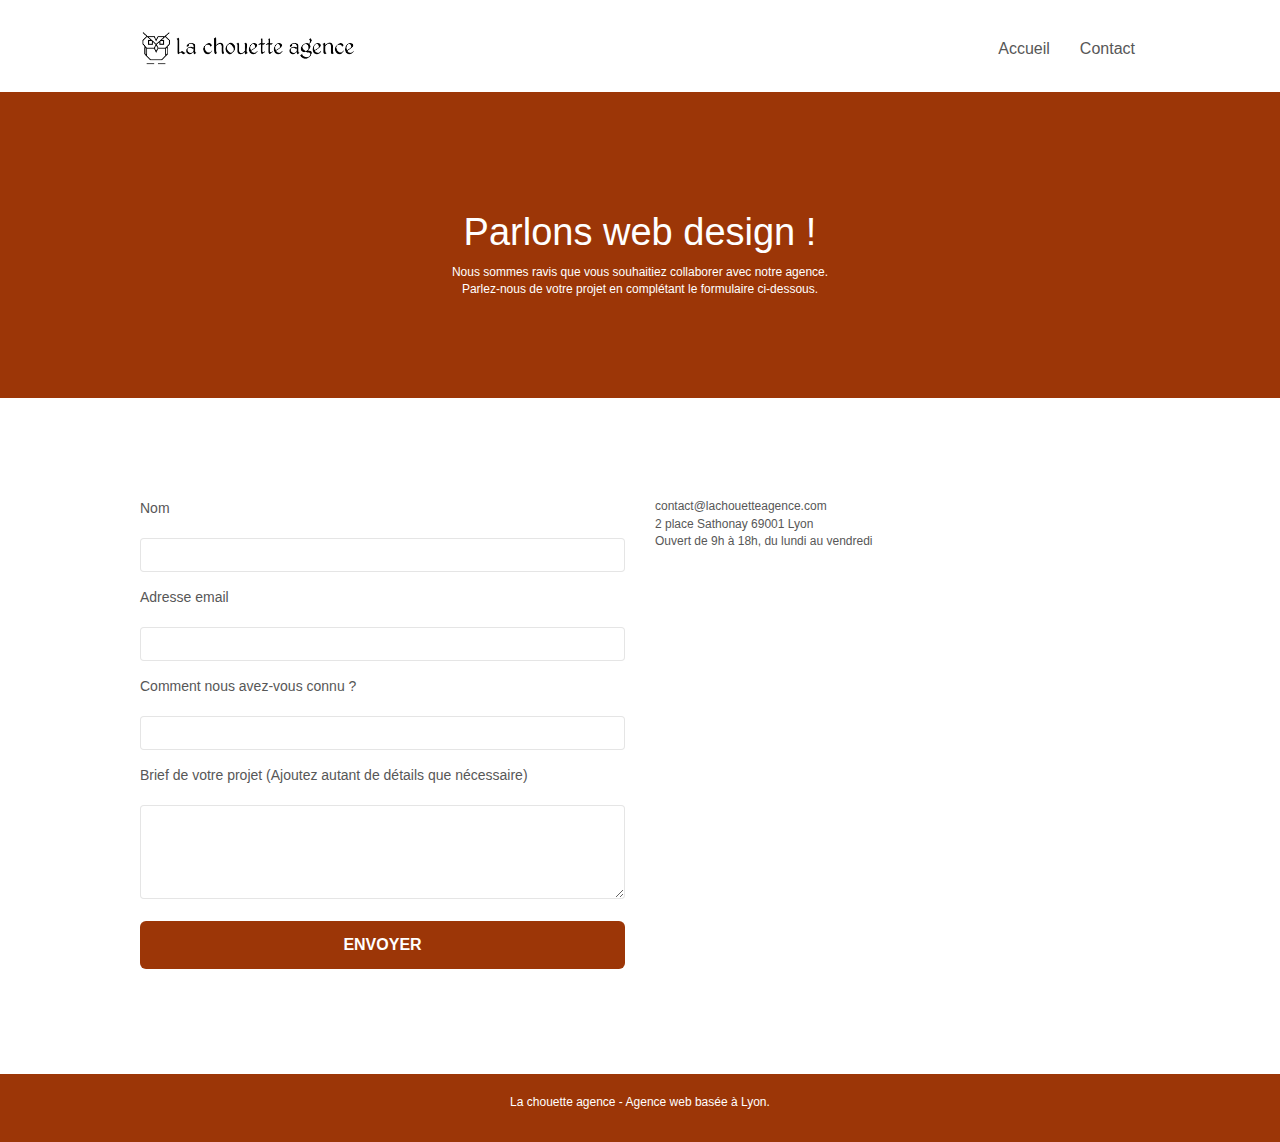
==== commit 89172506: "modification padding icons" ====
--- a/page2.html
+++ b/page2.html
@@ -51,7 +51,22 @@
                     height="40"
                 /></picture>
               </a>
-            </div>
+              <button id="nav-toggle" type="button" class="ui-navbar-toggle navbar-toggle" data-toggle="collapse" data-target=".navbar-1">
+					<span class="sr-only">Toggle navigation</span><span class="icon-bar"></span><span class="icon-bar"></span><span class="icon-bar"></span>
+				</button>
+            </div>
+            <div class="collapse navbar-collapse navbar-1 special-dropdown-nav">
+				<ul class="site-navigation nav navbar-nav">
+					<li>
+						<a href="index.html">Accueil</a>
+					</li>
+					<li>
+					</li>
+					<li>
+						<a href="page2.html">Contact</a>
+					</li>
+				</ul>
+			</div>
           </nav>
         </div>
       </div>
--- a/style.css
+++ b/style.css
@@ -703,6 +703,8 @@
   margin: auto auto auto auto;
 }
 
+
+
 h2 {
   font-size: 22px;
   line-height: 1.4em;
@@ -729,7 +731,7 @@
   color: #333333 !important;
 }
 
-.icons {
+.icon-md {
   margin-bottom: 14px;
   margin-top: 24px;
 }
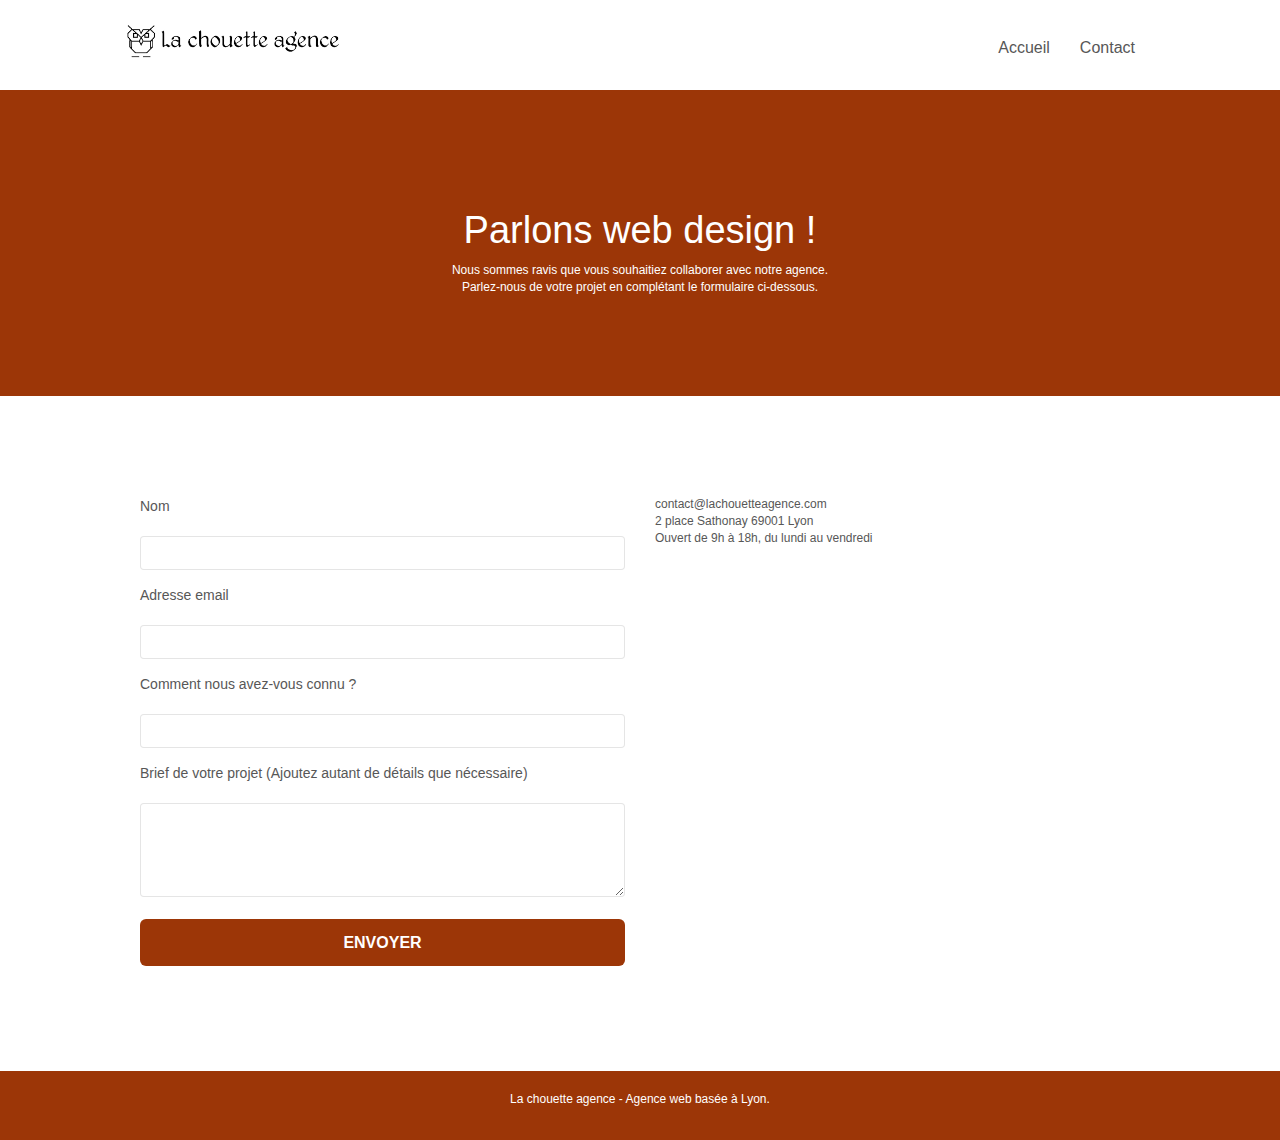
==== commit 0694ddd7: "correction erreur javascript" ====
--- a/page2.html
+++ b/page2.html
@@ -18,11 +18,11 @@
     <link rel="stylesheet" type="text/css" href="style.css" />
     <link rel="stylesheet" type="text/css" href="./css/font-awesome.css" />
     <link rel="stylesheet" type="text/css" href="./css/et-line.css" />
-    <script src="./js/jquery-2.1.0.js"></script>
-    <script src="./js/bootstrap.js"></script>
-    <script src="./js/blocs.js"></script>
-    <script src="./js/jqBootstrapValidation.js"></script>
-    <script src="./js/formHandler.js"></script>
+    <script defer src="./js/jquery-2.1.0.js"></script>
+    <script defer src="./js/bootstrap.js"></script>
+    <script defer src="./js/blocs.js"></script>
+    <script defer src="./js/jqBootstrapValidation.js"></script>
+    <script defer src="./js/formHandler.js"></script>
     <title>Contact - La Chouette Agence - Lyon</title>
 
     <!-- Analytics -->
@@ -31,13 +31,12 @@
   </head>
   <body>
     <!-- Principal conteneur -->
-    <div class="page-container">
+    <main class="page-container">
       <!-- bloc-0 -->
-      <div class="bloc bgc-white l-bloc" id="bloc-0">
+      <header class="bloc bgc-white l-bloc" id="bloc-0">
         <div class="container bloc-sm">
           <nav class="navbar row">
             <div class="navbar-header">
-              <a class="navbar-brand" href="index.html">
                 <picture>
                   <source
                     type="image/webp"
@@ -50,7 +49,7 @@
                     alt="Logo - la chouette agence "
                     height="40"
                 /></picture>
-              </a>
+              
               <button id="nav-toggle" type="button" class="ui-navbar-toggle navbar-toggle" data-toggle="collapse" data-target=".navbar-1">
 					<span class="sr-only">Toggle navigation</span><span class="icon-bar"></span><span class="icon-bar"></span><span class="icon-bar"></span>
 				</button>
@@ -69,11 +68,11 @@
 			</div>
           </nav>
         </div>
-      </div>
+      </header>
       <!-- bloc-0 END -->
 
       <!-- bloc-6 -->
-      <div
+      <section
         class="
           bloc
           bg-dots-bg bg-repeat
@@ -99,11 +98,11 @@
             </div>
           </div>
         </div>
-      </div>
+      </section>
       <!-- bloc-6 END -->
 
       <!-- bloc-7 -->
-      <div class="bloc bgc-white l-bloc" id="bloc-7">
+      <section class="bloc bgc-white l-bloc" id="bloc-7">
         <div class="container bloc-lg">
           <div class="row">
             <div class="col-sm-6">
@@ -166,7 +165,7 @@
             </div>
           </div>
         </div>
-      </div>
+      </section>
       <!-- bloc-7 END -->
 
       <!-- ScrollToTop Button -->
@@ -176,7 +175,7 @@
       <!-- ScrollToTop Button END-->
 
       <!-- Footer - bloc-8 -->
-      <div class="bloc bgc-atomic-tangerine d-bloc" id="bloc-8">
+      <footer class="bloc bgc-atomic-tangerine d-bloc" id="bloc-8">
         <div class="container bloc-sm">
           <div class="row">
             <div class="col-sm-12">
@@ -187,8 +186,8 @@
                 <div class="col-sm-3">
                   <div class="text-center">
                     <a class="social" href="https://twitter.com/"
-                      ><span class="fa fa-twitter icon-md"></span
-                   aria-label="lien vers le réseau social twitter" ></a>
+                     aria-label="lien vers le réseau social twitter"  ><span class="fa fa-twitter icon-md"></span
+                   ></a>
                   </div>
                 </div>
                 <div class="col-sm-3">
@@ -216,9 +215,10 @@
             </div>
           </div>
         </div>
-      </div>
+      </footer>
       <!-- Footer - bloc-8 END -->
-    </div>
+    </main>
     <!-- Principal conteneur END -->
+    
   </body>
 </html>
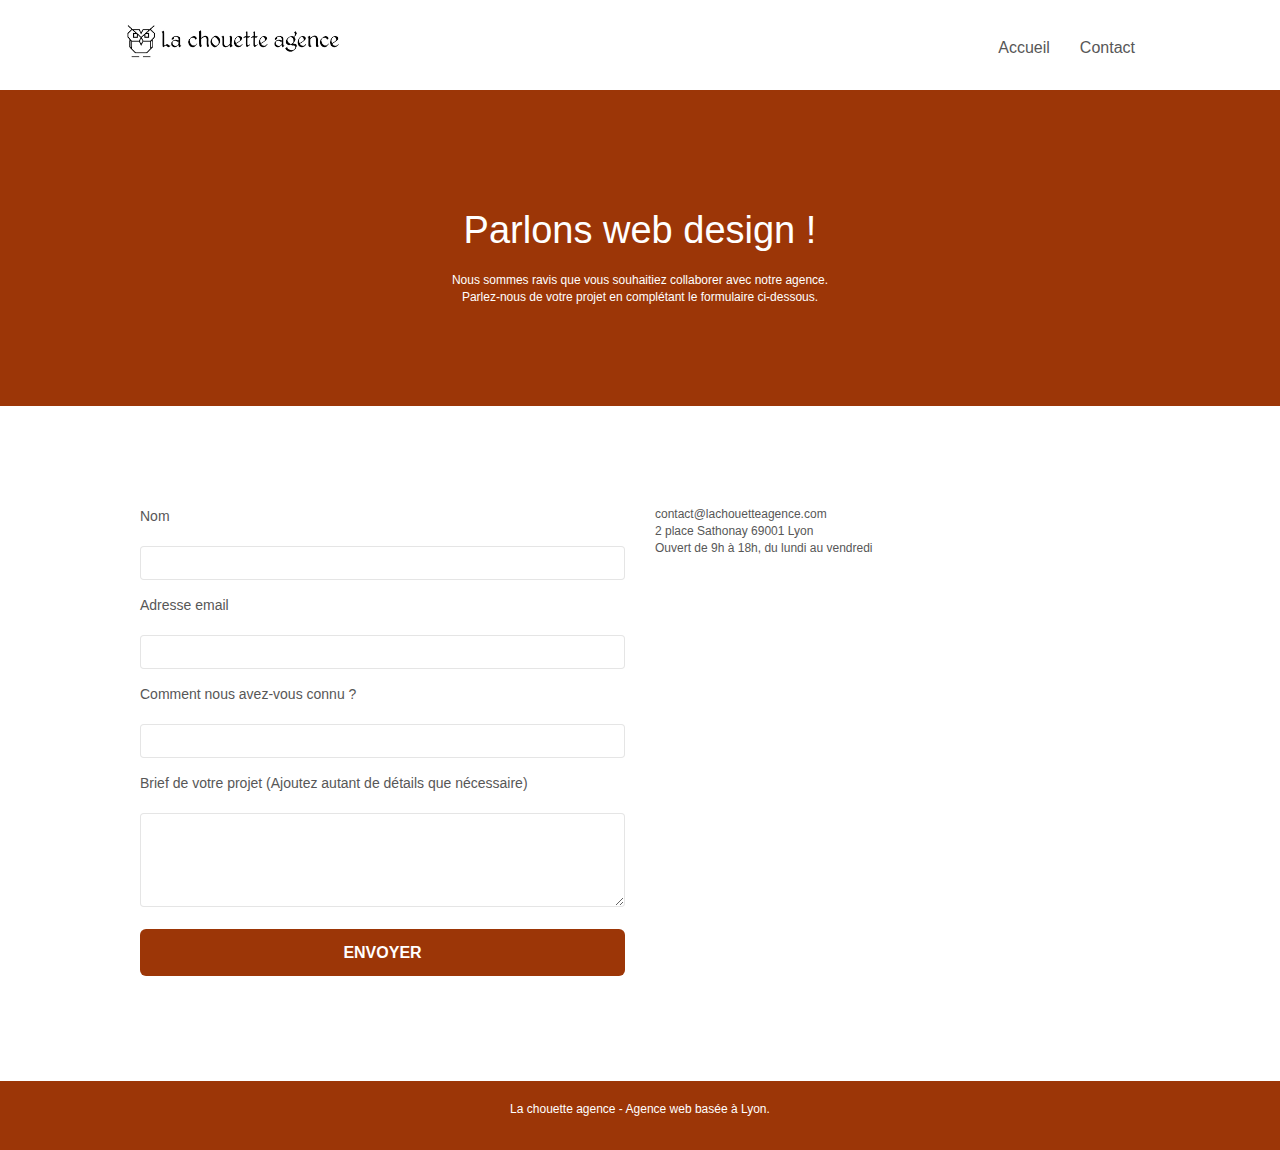
==== commit ca868be9: "modifications diverses" ====
--- a/page2.html
+++ b/page2.html
@@ -37,35 +37,40 @@
         <div class="container bloc-sm">
           <nav class="navbar row">
             <div class="navbar-header">
-                <picture>
-                  <source
-                    type="image/webp"
-                    srcset="img/la-chouette-agence.webp" />
-                  <source
-                    type="image/png"
-                    srcset="img/la-chouette-agence.png" />
-                  <img
-                    src="img/la-chouette-agence.png"
-                    alt="Logo - la chouette agence "
-                    height="40"
-                /></picture>
-              
-              <button id="nav-toggle" type="button" class="ui-navbar-toggle navbar-toggle" data-toggle="collapse" data-target=".navbar-1">
-					<span class="sr-only">Toggle navigation</span><span class="icon-bar"></span><span class="icon-bar"></span><span class="icon-bar"></span>
-				</button>
+              <picture>
+                <source
+                  type="image/webp"
+                  srcset="img/la-chouette-agence.webp" />
+                <source type="image/png" srcset="img/la-chouette-agence.png" />
+                <img
+                  src="img/la-chouette-agence.png"
+                  alt="Logo - la chouette agence "
+                  height="40"
+              /></picture>
+
+              <button
+                id="nav-toggle"
+                type="button"
+                class="ui-navbar-toggle navbar-toggle"
+                data-toggle="collapse"
+                data-target=".navbar-1"
+              >
+                <span class="sr-only">Toggle navigation</span
+                ><span class="icon-bar"></span><span class="icon-bar"></span
+                ><span class="icon-bar"></span>
+              </button>
             </div>
             <div class="collapse navbar-collapse navbar-1 special-dropdown-nav">
-				<ul class="site-navigation nav navbar-nav">
-					<li>
-						<a href="index.html">Accueil</a>
-					</li>
-					<li>
-					</li>
-					<li>
-						<a href="page2.html">Contact</a>
-					</li>
-				</ul>
-			</div>
+              <ul class="site-navigation nav navbar-nav">
+                <li>
+                  <a href="index.html">Accueil</a>
+                </li>
+                <li></li>
+                <li>
+                  <a href="page2.html">Contact</a>
+                </li>
+              </ul>
+            </div>
           </nav>
         </div>
       </header>
@@ -102,7 +107,7 @@
       <!-- bloc-6 END -->
 
       <!-- bloc-7 -->
-      <section class="bloc bgc-white l-bloc" id="bloc-7">
+      <div class="bloc bgc-white l-bloc" id="bloc-7">
         <div class="container bloc-lg">
           <div class="row">
             <div class="col-sm-6">
@@ -165,7 +170,7 @@
             </div>
           </div>
         </div>
-      </section>
+      </div>
       <!-- bloc-7 END -->
 
       <!-- ScrollToTop Button -->
@@ -185,29 +190,41 @@
               <div class="row row-no-gutters social">
                 <div class="col-sm-3">
                   <div class="text-center">
-                    <a class="social" href="https://twitter.com/"
-                     aria-label="lien vers le réseau social twitter"  ><span class="fa fa-twitter icon-md"></span
-                   ></a>
-                  </div>
-                </div>
-                <div class="col-sm-3">
-                  <div class="text-center">
-                    <a class="social" href="https://fr-fr.facebook.com/"
-                     aria-label="lien vers le réseau social facebook" ><span class="fa fa-facebook icon-md"></span
-                    ></a>
-                  </div>
-                </div>
-                <div class="col-sm-3">
-                  <div class="text-center">
-                    <a class="social" href="https://dribbble.com/"
-                     aria-label="lien vers le site de web design dribble" ><span class="fa fa-dribbble icon-md"></span
-                    lien></a>
-                  </div>
-                </div>
-                <div class="col-sm-3">
-                  <div class="text-center">
-                    <a class="social" href="https://www.instagram.com/"
-                     aria-label="lien vers le réseau social intagram" ><span class="fa fa-instagram icon-md"></span
+                    <a
+                      class="social"
+                      href="https://twitter.com/"
+                      aria-label="lien vers le réseau social twitter"
+                      ><span class="fa fa-twitter icon-md"></span
+                    ></a>
+                  </div>
+                </div>
+                <div class="col-sm-3">
+                  <div class="text-center">
+                    <a
+                      class="social"
+                      href="https://fr-fr.facebook.com/"
+                      aria-label="lien vers le réseau social facebook"
+                      ><span class="fa fa-facebook icon-md"></span
+                    ></a>
+                  </div>
+                </div>
+                <div class="col-sm-3">
+                  <div class="text-center">
+                    <a
+                      class="social"
+                      href="https://dribbble.com/"
+                      aria-label="lien vers le site de web design dribble"
+                      ><span class="fa fa-dribbble icon-md"></span
+                    ></a>
+                  </div>
+                </div>
+                <div class="col-sm-3">
+                  <div class="text-center">
+                    <a
+                      class="social"
+                      href="https://www.instagram.com/"
+                      aria-label="lien vers le réseau social intagram"
+                      ><span class="fa fa-instagram icon-md"></span
                     ></a>
                   </div>
                 </div>
@@ -219,6 +236,5 @@
       <!-- Footer - bloc-8 END -->
     </main>
     <!-- Principal conteneur END -->
-    
   </body>
 </html>
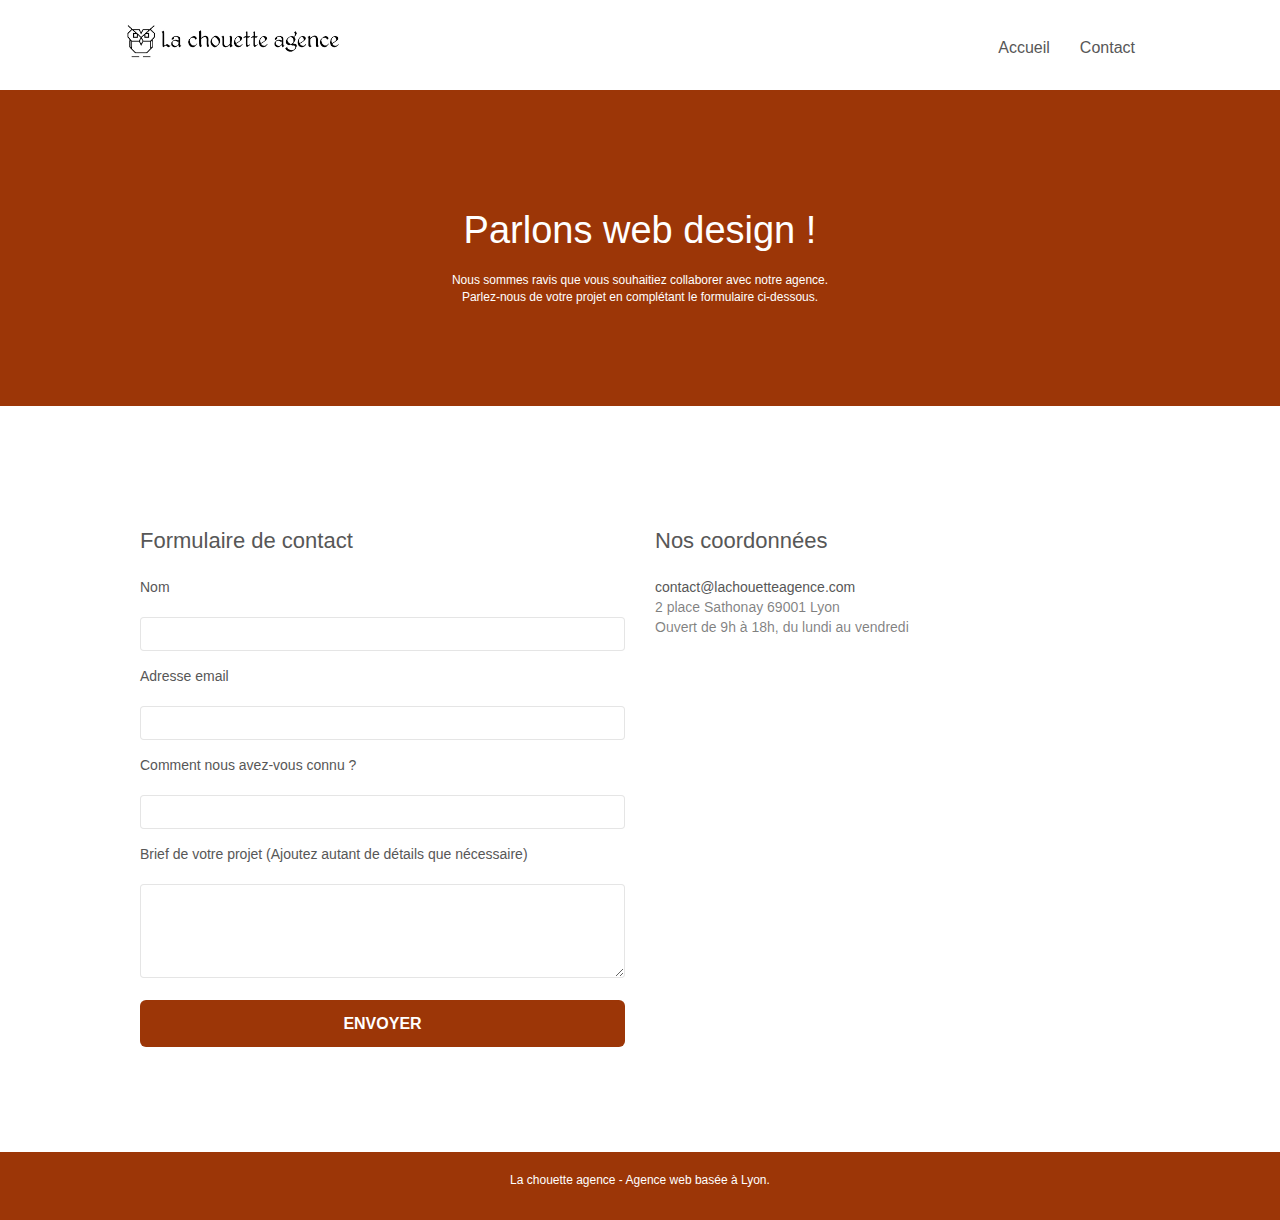
==== commit 894d77e9: "focus et modification formulaire de contact" ====
--- a/page2.html
+++ b/page2.html
@@ -111,6 +111,7 @@
         <div class="container bloc-lg">
           <div class="row">
             <div class="col-sm-6">
+              <h2>Formulaire de contact</h2>
               <form id="form_1" novalidate>
                 <div class="form-group">
                   <label for="name"> Nom </label>
@@ -163,10 +164,13 @@
               </form>
             </div>
             <div class="col-sm-6">
-              <p>
-                contact@lachouetteagence.com<br />2 place Sathonay 69001 Lyon<br />Ouvert
-                de 9h à 18h, du lundi au vendredi<br />
-              </p>
+              <h2>Nos coordonnées</h2>
+              <address>
+                <a href="mailto:contact@lachouetteagence.com">contact@lachouetteagence.com</a><br />
+                2 place Sathonay 69001 Lyon<br />
+                Ouvert de 9h à 18h, du lundi au vendredi<br />  
+              </address>
+             
             </div>
           </div>
         </div>
--- a/style.css
+++ b/style.css
@@ -10,7 +10,6 @@
 a,
 button {
   transition: all 0.3s ease-in-out;
-  outline: none !important;
 }
 
 a:hover {
@@ -128,7 +127,7 @@
 .d-bloc h5 a,
 .d-bloc h6 a,
 .d-bloc p a {
-  color: rgba(255, 255, 255, 0.6);
+  color: rgba(255, 255, 255);
 }
 
 .d-bloc .a-btn:hover,
@@ -703,8 +702,6 @@
   margin: auto auto auto auto;
 }
 
-
-
 h2 {
   font-size: 22px;
   line-height: 1.4em;
@@ -764,7 +761,7 @@
 }
 
 .bgc-white {
-  background-color: #ffffff;
+  background-color: #fff;
 }
 
 .bgc-dark-slate-blue {
@@ -1033,3 +1030,18 @@
     text-align: center;
   }
 }
+
+blockquote,
+figcaption {
+  color: #6a6a6a;
+  font-weight: 600;
+}
+figcaption {
+  color: #6a6a6a;
+  font-weight: 500;
+}
+
+a:focus {
+  outline: 2px solid blue;
+  outline-offset: 3px;
+}
